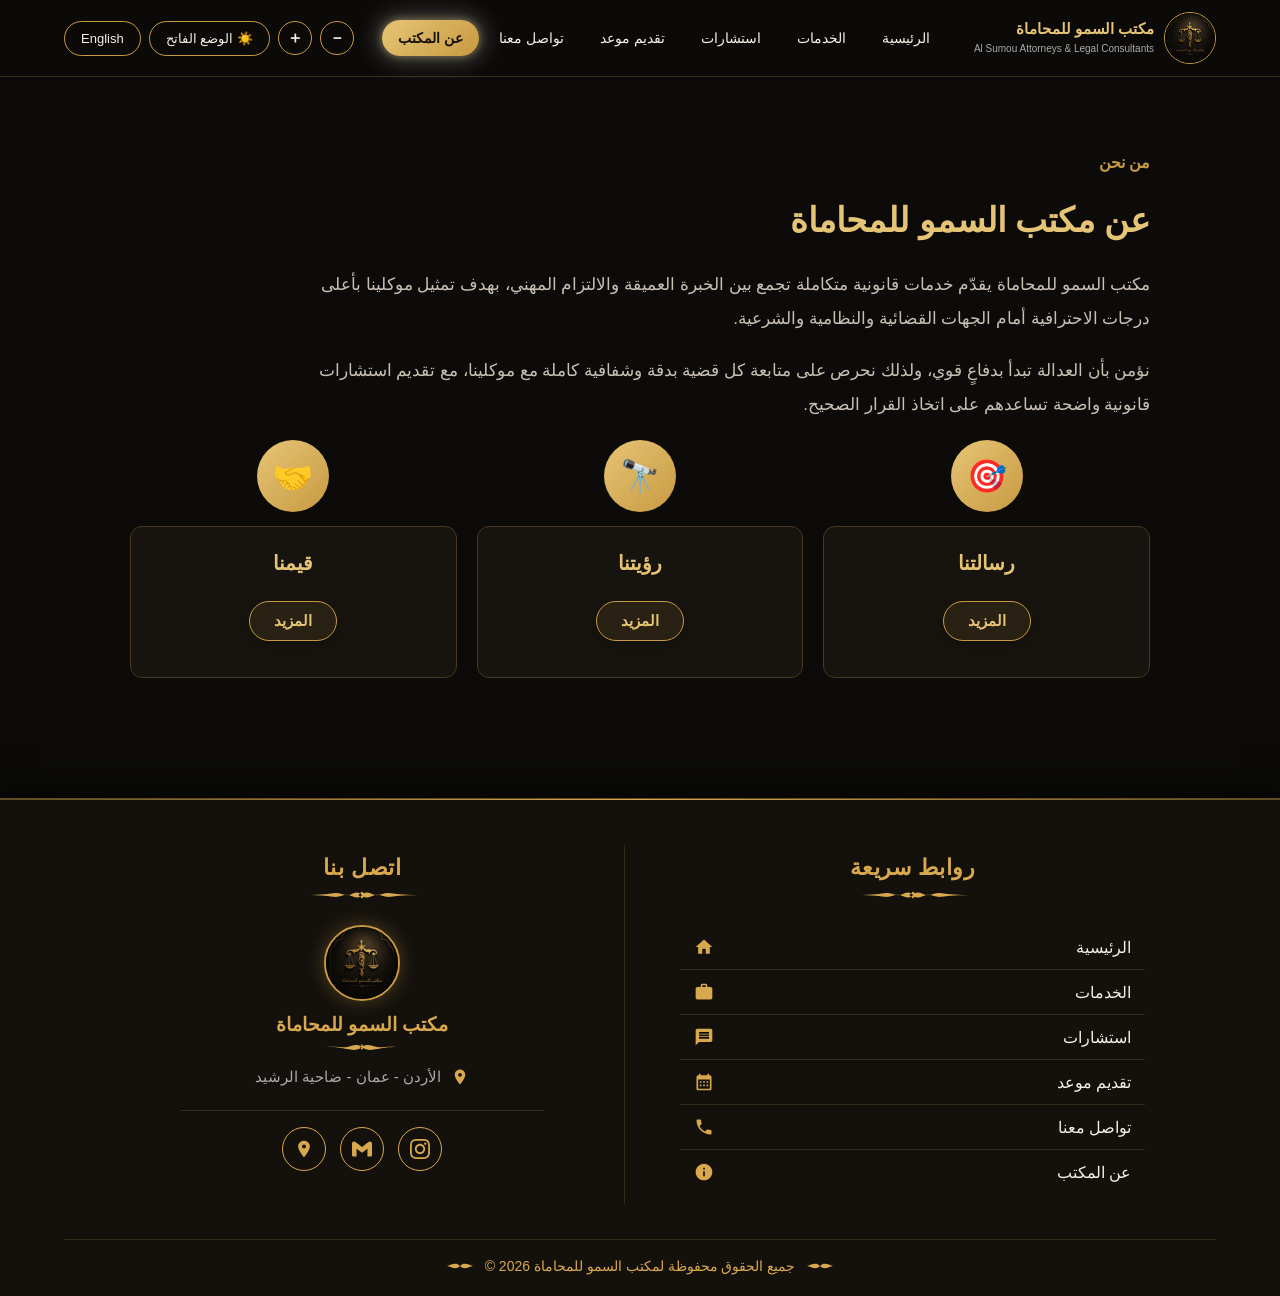
==== pages/about.html @ 6554e2eb "Add files via upload" ====
<!doctype html>
<html lang="ar" dir="rtl">
<head>
  <meta charset="utf-8">
  <meta name="viewport" content="width=device-width,initial-scale=1">
  <title>عن المكتب - مكتب السمو للمحاماة</title>
  <link rel="icon" type="image/x-icon" href="../assets/icons/favicon.ico">
  <link rel="preload" href="../assets/images/logo.jpg" as="image">
  <link rel="stylesheet" href="../assets/css/style.css">
</head>
<body>
  <header>
    <a href="../index.html" class="brand">
      <img src="../assets/images/logo.jpg" alt="logo">
      <div>
        <b id="name">مكتب السمو للمحاماة</b>
        <small>Al Sumou Attorneys &amp; Legal Consultants</small>
      </div>
    </a>
    <nav id="mainNav">
      <a href="../index.html" data-i18n="nav_home">الرئيسية</a>
      <a href="services.html" data-i18n="nav_services">الخدمات</a>
      <a href="consult.html" data-i18n="nav_consult">استشارات</a>
      <a href="booking.html" data-i18n="nav_booking">تقديم موعد</a>
      <a href="contact.html" data-i18n="nav_contact">تواصل معنا</a>
      <a href="about.html" class="active" data-i18n="nav_about">عن المكتب</a>
    </nav>
    <div class="header-btns">
      <button id="zoomOut" class="zoom-btn" aria-label="تصغير الخط">－</button>
      <button id="zoomIn" class="zoom-btn" aria-label="تكبير الخط">＋</button>
      <button id="themeToggle" class="theme-btn"></button>
      <button id="langToggle" class="theme-btn"></button>
      <button id="navToggle" class="nav-toggle" aria-label="Menu">&#9776;</button>
    </div>
  </header>

  <section id="about">
    <p class="tag" data-i18n="about_tag">من نحن</p>
    <h2 data-i18n="about_heading">عن مكتب السمو للمحاماة</h2>
    <p class="about-text" data-i18n="about_p1">مكتب السمو للمحاماة يقدّم خدمات قانونية متكاملة تجمع بين الخبرة العميقة والالتزام المهني، بهدف تمثيل موكلينا بأعلى درجات الاحترافية أمام الجهات القضائية والنظامية والشرعية.</p>
    <p class="about-text" data-i18n="about_p2">نؤمن بأن العدالة تبدأ بدفاعٍ قوي، ولذلك نحرص على متابعة كل قضية بدقة وشفافية كاملة مع موكلينا، مع تقديم استشارات قانونية واضحة تساعدهم على اتخاذ القرار الصحيح.</p>
    <div class="cards" id="aboutCards"></div>
  </section>

  <footer class="site-footer">
    <div class="footer-container">
      <div class="footer-col links-col">
        <h4 class="footer-title" data-i18n="footer_quick_links">روابط سريعة</h4>
        <div class="ornament-flourish">
          <svg viewBox="0 0 140 18" fill="#d8a84e"><path d="M70,9 C65,3 60,8 55,9 C50,10 45,6 38,7 C30,8 20,9 0,9 C20,9 30,10 38,11 C45,12 50,8 55,9 C60,10 65,15 70,9 Z M70,9 C75,3 80,8 85,9 C90,10 95,6 102,7 C110,8 120,9 140,9 C120,9 110,10 102,11 C95,12 90,8 85,9 C80,10 75,15 70,9 Z M70,5 L74,9 L70,13 L66,9 Z"/></svg>
        </div>
        <ul class="footer-links-list">
          <li><a href="../index.html"><span data-i18n="nav_home">الرئيسية</span><span class="link-icon-svg"><svg viewBox="0 0 24 24"><path d="M10 20v-6h4v6h5v-8h3L12 3 2 12h3v8z"/></svg></span></a></li>
          <li><a href="services.html"><span data-i18n="nav_services">الخدمات</span><span class="link-icon-svg"><svg viewBox="0 0 24 24"><path d="M20 6h-4V4c0-1.11-.89-2-2-2h-4c-1.11 0-2 .89-2 2v2H4c-1.11 0-1.99.89-1.99 2L2 19c0 1.11.89 2 2 2h16c1.1 0 2-.89 2-2V8c0-1.11-.89-2-2-2zm-6 0h-4V4h4v2z"/></svg></span></a></li>
          <li><a href="consult.html"><span data-i18n="nav_consult">استشارات</span><span class="link-icon-svg"><svg viewBox="0 0 24 24"><path d="M20 2H4c-1.1 0-2 .9-2 2v18l4-4h14c1.1 0 2-.9 2-2V4c0-1.1-.9-2-2-2zm-2 12H6v-2h12v2zm0-3H6V9h12v2zm0-3H6V6h12v2z"/></svg></span></a></li>
          <li><a href="booking.html"><span data-i18n="nav_booking">تقديم موعد</span><span class="link-icon-svg"><svg viewBox="0 0 24 24"><path d="M19 4h-1V2h-2v2H8V2H6v2H5c-1.11 0-1.99.9-1.99 2L3 20c0 1.1.89 2 2 2h14c1.1 0 2-.9 2-2V6c0-1.1-.9-2-2-2zm0 16H5V9h14v11zM7 11h2v2H7zm4 0h2v2h-2zm4 0h2v2h-2zm-8 4h2v2H7zm4 0h2v2h-2zm4 0h2v2h-2z"/></svg></span></a></li>
          <li><a href="contact.html"><span data-i18n="nav_contact">تواصل معنا</span><span class="link-icon-svg"><svg viewBox="0 0 24 24"><path d="M6.62 10.79c1.44 2.83 3.76 5.14 6.59 6.59l2.2-2.2c.27-.27.67-.36 1.02-.24 1.12.37 2.33.57 3.57.57.55 0 1 .45 1 1V20c0 .55-.45 1-1 1-9.39 0-17-7.61-17-17 0-.55.45-1 1-1h3.5c.55 0 1 .45 1 1 0 1.25.2 2.45.57 3.57.11.35.03.74-.25 1.02l-2.2 2.2z"/></svg></span></a></li>
          <li><a href="about.html"><span data-i18n="nav_about">عن المكتب</span><span class="link-icon-svg"><svg viewBox="0 0 24 24"><path d="M12 2C6.48 2 2 6.48 2 12s4.48 10 10 10 10-4.48 10-10S17.52 2 12 2zm1 15h-2v-6h2v6zm0-8h-2V7h2v2z"/></svg></span></a></li>
        </ul>
      </div>

      <div class="footer-col contact-col">
        <h4 class="footer-title" data-i18n="footer_contact_us">اتصل بنا</h4>
        <div class="ornament-flourish">
          <svg viewBox="0 0 140 18" fill="#d8a84e"><path d="M70,9 C65,3 60,8 55,9 C50,10 45,6 38,7 C30,8 20,9 0,9 C20,9 30,10 38,11 C45,12 50,8 55,9 C60,10 65,15 70,9 Z M70,9 C75,3 80,8 85,9 C90,10 95,6 102,7 C110,8 120,9 140,9 C120,9 110,10 102,11 C95,12 90,8 85,9 C80,10 75,15 70,9 Z M70,5 L74,9 L70,13 L66,9 Z"/></svg>
        </div>
        <img src="../assets/images/logo.png" alt="مكتب السمو للمحاماة" class="footer-logo-img">
        <div class="footer-firm-name" data-i18n="footer_text">مكتب السمو للمحاماة</div>
        <svg viewBox="0 0 70 10" class="footer-mini-flourish"><path d="M35,5 C30,1 25,4 20,5 C15,6 10,4 0,5 C10,5 15,6 20,7 C25,8 30,9 35,5 Z M35,5 C40,1 45,4 50,5 C55,6 60,4 70,5 C60,5 55,6 50,7 C45,8 40,9 35,5 Z M35,2 L37,5 L35,8 L33,5 Z"/></svg>
        
        <!-- عنوان المكتب: الأيقونة على اليمين والنص بجانبها -->
        <a class="footer-info-row footer-map-link" target="_blank" rel="noopener">
          <svg viewBox="0 0 24 24"><path d="M12 2C8.13 2 5 5.13 5 9c0 5.25 7 13 7 13s7-7.75 7-13c0-3.87-3.13-7-7-7zm0 9.5a2.5 2.5 0 0 1 0-5 2.5 2.5 0 0 1 0 5z"/></svg>
          <span data-i18n="footer_address">الأردن - عمان - ضاحية الرشيد</span>
        </a>

        <div class="footer-contact-divider"></div>

        <div class="footer-social-icons">
          <a class="footer-circle-btn footer-ig-link" target="_blank" rel="noopener" aria-label="انستغرام"><svg viewBox="0 0 24 24"><path d="M12 2.163c3.204 0 3.584.012 4.85.07 3.252.148 4.771 1.691 4.919 4.919.058 1.265.069 1.645.069 4.849 0 3.205-.012 3.584-.069 4.849-.149 3.225-1.664 4.771-4.919 4.919-1.266.058-1.644.07-4.85.07-3.204 0-3.584-.012-4.849-.07-3.26-.149-4.771-1.699-4.919-4.92-.058-1.265-.07-1.644-.07-4.849 0-3.204.013-3.583.07-4.849.149-3.227 1.664-4.771 4.919-4.919 1.266-.057 1.645-.069 4.849-.069zm0-2.163c-3.259 0-3.667.014-4.947.072-4.358.2-6.78 2.618-6.98 6.98-.059 1.281-.073 1.689-.073 4.948 0 3.259.014 3.668.072 4.948.2 4.358 2.618 6.78 6.98 6.98 1.281.058 1.689.072 4.948.072 3.259 0 3.668-.014 4.948-.072 4.354-.2 6.782-2.618 6.979-6.98.059-1.28.073-1.689.073-4.948 0-3.259-.014-3.667-.072-4.947-.196-4.354-2.617-6.78-6.979-6.98-1.281-.059-1.69-.073-4.949-.073zm0 5.838c-3.403 0-6.162 2.759-6.162 6.162s2.759 6.163 6.162 6.163 6.162-2.759 6.162-6.163c0-3.403-2.759-6.162-6.162-6.162zm0 10.162c-2.209 0-4-1.79-4-4 0-2.209 1.791-4 4-4s4 1.791 4 4c0 2.21-1.791 4-4 4zm6.406-11.845c-.796 0-1.441.645-1.441 1.44s.645 1.44 1.441 1.44c.795 0 1.439-.645 1.439-1.44s-.644-1.44-1.439-1.44z"/></svg></a>
          <a href="https://mail.google.com/mail/?view=cm&fs=1&to=alsumoulaw@gmail.com" class="footer-circle-btn footer-email-link" aria-label="البريد الإلكتروني"><svg viewBox="0 0 24 24"><path d="M24 5.457v13.909c0 .904-.732 1.636-1.636 1.636h-3.819V11.73L12 16.64l-6.545-4.91v9.273H1.636A1.636 1.636 0 0 1 0 19.366V5.457c0-2.023 2.309-3.178 3.927-1.964L5.455 4.64 12 9.548l6.545-4.91 1.528-1.145C21.69 2.28 24 3.434 24 5.457z"/></svg></a>
          <a class="footer-circle-btn footer-map-link" target="_blank" rel="noopener" aria-label="الموقع على الخريطة"><svg viewBox="0 0 24 24"><path d="M12 2C8.13 2 5 5.13 5 9c0 5.25 7 13 7 13s7-7.75 7-13c0-3.87-3.13-7-7-7zm0 9.5a2.5 2.5 0 0 1 0-5 2.5 2.5 0 0 1 0 5z"/></svg></a>
        </div>
      </div>
    </div>
    <div class="footer-bottom-line">
      <svg viewBox="0 0 30 12"><path d="M15,6 C10,1 5,5 0,6 C5,7 10,11 15,6 Z M15,6 C20,1 25,5 30,6 C25,7 20,11 15,6 Z"/></svg>
      <span><span data-i18n="footer_rights">جميع الحقوق محفوظة لمكتب السمو للمحاماة</span> <span id="year">2026</span> ©</span>
      <svg viewBox="0 0 30 12"><path d="M15,6 C10,1 5,5 0,6 C5,7 10,11 15,6 Z M15,6 C20,1 25,5 30,6 C25,7 20,11 15,6 Z"/></svg>
    </div>
  </footer>
  <script src="../assets/js/app.js" defer></script>
</body>
</html>
---- assets/css/style.css ----
:root {
  --bg: #0c0b09;
  --bg-alt: #14110d;
  --text: #f5efe5;
  --text-muted: #c9c0b4;
  --text-secondary: #bbb2a5;
  --header-bg: #0c0b09f2;
  --border: #3a2e1c;
  --footer-border: #342a1b;
  --footer-text: #aaa;
  --gold: #c89a42;
  --gold-light: #e6c475;
  --gold-text: #15100a;
  --card-bg: #17140f;
  --card-border: #49391f;
  --input-bg: #0e0d0b;
  --input-text: #fff;
  --input-border: #5a4726;
  --privacy-bg: #19150f;
  --hero-grad-1: #0b0a09;
  --hero-grad-2: #201a10;
  --small-text: #aaa;
  --pill-bg: linear-gradient(135deg, #e6c475, #c89a42);
  --pill-glow: 0 0 22px 6px rgba(255, 255, 255, 0.22), 0 0 8px rgba(230, 196, 117, 0.5);
}

html.light {
  --bg: #faf7f0;
  --bg-alt: #ffffff;
  --text: #20190f;
  --text-muted: #584c39;
  --text-secondary: #6b5f4c;
  --header-bg: #faf7f0f2;
  --border: #e6d9b8;
  --footer-border: #e6d9b8;
  --footer-text: #7a6d58;
  --gold: #a97d2c;
  --gold-light: #8a611e;
  --gold-text: #ffffff;
  --card-bg: #ffffff;
  --card-border: #e6d9b8;
  --input-bg: #ffffff;
  --input-text: #20190f;
  --input-border: #cbb98a;
  --privacy-bg: #f3ead9;
  --hero-grad-1: #faf7f0;
  --hero-grad-2: #f1e4c8;
  --small-text: #7a6d58;
  --pill-bg: linear-gradient(135deg, #8a611e, #3d2c14);
  --pill-glow: 0 0 16px 3px rgba(138, 97, 30, 0.35);
}

* {
  box-sizing: border-box;
}

html {
  scroll-behavior: smooth;
}

body {
  margin: 0;
  background: var(--bg);
  color: var(--text);
  font-family: Arial, Helvetica, sans-serif;
  transition: background 0.3s, color 0.3s;
  overflow-x: hidden;
}

img {
  max-width: 100%;
}

/* ===== Header ===== */
header {
  min-height: 76px;
  display: flex;
  flex-wrap: wrap;
  align-items: center;
  justify-content: space-between;
  gap: 10px;
  padding: 12px 5%;
  position: sticky;
  top: 0;
  background: var(--header-bg);
  border-bottom: 1px solid var(--border);
  z-index: 20;
  transition: background 0.3s, border-color 0.3s;
}

.brand {
  display: flex;
  align-items: center;
  gap: 10px;
  cursor: pointer;
  flex-shrink: 0;
}

.brand img {
  width: 52px;
  height: 52px;
  border-radius: 50%;
  object-fit: cover;
  border: 1px solid var(--gold);
}

.brand b {
  display: block;
  color: var(--gold-light);
  font-size: 15px;
}

.brand small {
  font-size: 10px;
  color: var(--small-text);
}

a {
  color: inherit;
  text-decoration: none;
}

/* ===== Nav ===== */
nav {
  display: flex;
  flex-wrap: wrap;
  gap: 28px;
  align-items: center;
}

nav a {
  font-size: 14px;
  position: relative;
  z-index: 0;
  padding: 8px 4px;
  transition: color 0.25s ease;
  white-space: nowrap;
}

nav a:hover {
  color: var(--gold-light);
}

nav a.active {
  color: var(--gold-text);
  font-weight: bold;
}

nav a.active::before {
  content: "";
  position: absolute;
  inset: -2px -12px;
  background: var(--pill-bg);
  border-radius: 999px;
  z-index: -1;
  box-shadow: var(--pill-glow);
  animation: navPop 0.4s ease-out;
}

@keyframes navPop {
  from {
    opacity: 0;
    transform: scale(0.35);
  }
  to {
    opacity: 1;
    transform: scale(1);
  }
}

.header-btns {
  display: flex;
  gap: 8px;
  align-items: center;
  flex-shrink: 0;
  flex-wrap: wrap;
  justify-content: flex-end;
}

.theme-btn {
  background: transparent;
  color: var(--text);
  border: 1px solid var(--gold);
  border-radius: 20px;
  padding: 9px 16px;
  cursor: pointer;
  font-size: 13px;
  transition: background 0.2s;
  white-space: nowrap;
}

.theme-btn:hover {
  background: var(--card-bg);
}

.zoom-btn {
  background: transparent;
  color: var(--text);
  border: 1px solid var(--gold);
  border-radius: 50%;
  width: 34px;
  height: 34px;
  display: inline-flex;
  align-items: center;
  justify-content: center;
  cursor: pointer;
  font-size: 16px;
  font-weight: bold;
  transition: background 0.2s;
  flex-shrink: 0;
}

.zoom-btn:hover {
  background: var(--card-bg);
}

.nav-toggle {
  display: none;
  background: transparent;
  color: var(--text);
  border: 1px solid var(--gold);
  border-radius: 8px;
  padding: 8px 12px;
  font-size: 18px;
  line-height: 1;
  cursor: pointer;
}

/* ===== Hero ===== */
.hero {
  min-height: 560px;
  display: flex;
  align-items: center;
  justify-content: center;
  padding: 8% 7%;
  background: linear-gradient(120deg, var(--hero-grad-1), var(--hero-grad-2));
  text-align: center;
}

section {
  padding: 60px 7%;
  max-width: 1200px;
  margin: auto;
}

.hero div {
  max-width: 850px;
  width: 100%;
}

.hero p,
.tag {
  color: var(--gold);
}

.hero h1 {
  font-size: clamp(26px, 4.5vw, 52px);
  line-height: 1.6;
  color: var(--text);
  font-weight: 600;
  margin: 0 auto;
}

.hero h1 .highlight {
  color: var(--gold-light);
  display: block;
  margin-top: 14px;
  font-weight: bold;
  text-shadow: 0 0 20px rgba(200, 154, 66, 0.25);
}

.gold {
  background: var(--gold);
  color: var(--gold-text);
  border: 0;
  border-radius: 7px;
  padding: 13px 22px;
  font-weight: bold;
  display: inline-block;
  cursor: pointer;
  transition: all 0.25s ease;
}

.gold:hover {
  box-shadow: var(--pill-glow);
}

.alt {
  background: var(--bg-alt);
  max-width: none;
}

.tag {
  font-weight: bold;
}

h2 {
  color: var(--gold-light);
  font-size: clamp(24px, 4vw, 34px);
}

/* ===== Cards & Details Toggle ===== */
.cards {
  display: grid;
  grid-template-columns: repeat(auto-fit, minmax(260px, 1fr));
  gap: 20px;
}

.service-item {
  display: flex;
  flex-direction: column;
  align-items: center;
}

.card-icon {
  width: 72px;
  height: 72px;
  border-radius: 50%;
  background: var(--pill-bg);
  display: flex;
  align-items: center;
  justify-content: center;
  color: var(--gold-text);
  margin-bottom: 14px;
  transition: box-shadow 0.3s ease, transform 0.3s ease, border-color 0.3s ease;
  font-size: 32px;
  position: relative;
}

.card-icon-img-wrap,
.card-icon:has(img) {
  background: #0d0c0a;
  border: 2px solid var(--gold);
  box-shadow: 0 0 16px rgba(200, 154, 66, 0.28);
  overflow: hidden;
  padding: 0;
}

.card-icon-img,
.card-icon img {
  width: 100%;
  height: 100%;
  object-fit: cover;
  border-radius: 50%;
  display: block;
}

html.light .card-icon-img-wrap,
html.light .card-icon:has(img) {
  background: #ffffff;
  border-color: var(--gold);
  box-shadow: 0 2px 10px rgba(169, 125, 44, 0.25);
}

.service-item:hover .card-icon {
  box-shadow: var(--pill-glow);
  transform: translateY(-3px);
}

.card {
  background: var(--card-bg);
  border: 1px solid var(--card-border);
  padding: 24px;
  border-radius: 12px;
  flex: 1;
  width: 100%;
  display: flex;
  flex-direction: column;
  align-items: center;
  text-align: center;
  transition: border-color 0.3s ease, box-shadow 0.3s ease;
}

.card:hover {
  border-color: var(--gold);
}

.card h3 {
  color: var(--gold-light);
  margin-top: 0;
  margin-bottom: 14px;
  font-size: 20px;
}

/* Frosted / Foggy Button */
.card-preview-wrap {
  width: 100%;
  display: flex;
  justify-content: center;
  padding: 12px 0;
}

.card-fog-btn {
  background: rgba(200, 154, 66, 0.1);
  backdrop-filter: blur(8px);
  -webkit-backdrop-filter: blur(8px);
  border: 1px solid var(--gold);
  color: var(--gold-light);
  padding: 10px 24px;
  border-radius: 25px;
  cursor: pointer;
  font-size: 15px;
  font-weight: bold;
  box-shadow: 0 4px 15px rgba(0, 0, 0, 0.2);
  transition: all 0.3s ease;
  display: inline-flex;
  align-items: center;
  justify-content: center;
  gap: 6px;
}

.card-fog-btn:hover {
  background: var(--pill-bg);
  color: var(--gold-text);
  box-shadow: var(--pill-glow);
  transform: translateY(-2px);
}

html.light .card-fog-btn {
  background: rgba(169, 125, 44, 0.12);
  color: var(--gold);
  border-color: var(--gold);
}

html.light .card-fog-btn:hover {
  color: var(--gold-text);
}

/* Card Expanded Content */
.card-content {
  display: none;
  width: 100%;
  text-align: start;
  animation: fadeInDown 0.35s ease-out;
}

.card-content.open {
  display: flex;
  flex-direction: column;
  align-items: stretch;
}

@keyframes fadeInDown {
  from {
    opacity: 0;
    transform: translateY(-8px);
  }
  to {
    opacity: 1;
    transform: translateY(0);
  }
}

.card-content p,
.card-content .card-text {
  color: var(--text-secondary);
  line-height: 1.85;
  font-size: 16px;
  margin-top: 4px;
  margin-bottom: 14px;
}

.card-list {
  list-style: none;
  padding: 0;
  margin: 4px 0 14px 0;
  color: var(--text-secondary);
  font-size: 16px;
  line-height: 1.9;
}

.card-list li {
  position: relative;
  padding-inline-start: 20px;
  margin-bottom: 6px;
}

.card-list li::before {
  content: "*";
  position: absolute;
  inset-inline-start: 0;
  color: var(--gold);
  font-weight: bold;
  font-size: 16px;
}

.card-close-btn {
  align-self: center;
  background: transparent;
  border: 1px solid var(--border);
  color: var(--small-text);
  padding: 7px 20px;
  border-radius: 18px;
  cursor: pointer;
  font-size: 13px;
  transition: all 0.25s ease;
  margin-top: 8px;
}

.card-close-btn:hover {
  background: var(--card-bg);
  border-color: var(--gold);
  color: var(--gold-light);
}

.about-text {
  color: var(--text-muted);
  line-height: 2;
  font-size: clamp(15px, 2vw, 17px);
  max-width: 850px;
  margin-bottom: 18px;
}

/* ===== Forms ===== */
form {
  display: grid;
  grid-template-columns: repeat(2, 1fr);
  gap: 15px;
  max-width: 900px;
}

label {
  color: var(--gold-light);
  font-weight: bold;
}

input,
textarea,
select {
  width: 100%;
  margin-top: 7px;
  padding: 11px;
  background: var(--input-bg);
  color: var(--input-text);
  border: 1px solid var(--input-border);
  border-radius: 7px;
  font-size: 16px;
}

textarea {
  min-height: 100px;
  resize: none;
}

.wide {
  grid-column: 1 / -1;
}

.check {
  color: var(--text-secondary);
  font-size: 13px;
}

.check input {
  width: auto;
}

.err {
  display: block;
  color: #e05a4e;
  font-size: 12px;
  font-weight: normal;
  min-height: 16px;
  margin-top: 4px;
}

input.invalid,
select.invalid {
  border-color: #e05a4e;
}

.privacy {
  margin-top: 18px;
  max-width: 900px;
  padding: 14px;
  border-right: 3px solid var(--gold);
  background: var(--privacy-bg);
  color: var(--text-secondary);
  line-height: 1.8;
}

html[dir="ltr"] .privacy {
  border-right: none;
  border-left: 3px solid var(--gold);
}

/* ===== Contact Channels (WhatsApp, Instagram & Gmail) ===== */
.contact-channels {
  display: flex;
  flex-wrap: wrap;
  justify-content: center;
  gap: 24px;
  margin-top: 24px;
}

.contact-channel-item {
  display: flex;
  flex-direction: column;
  align-items: center;
  gap: 14px;
  background: var(--card-bg);
  border: 1px solid var(--card-border);
  padding: 30px 24px;
  border-radius: 14px;
  min-width: 250px;
  flex: 1;
  max-width: 340px;
  transition: transform 0.3s ease, border-color 0.3s ease;
}

.contact-channel-item:hover {
  transform: translateY(-4px);
  border-color: var(--gold);
}

.wa-circle {
  width: 64px;
  height: 64px;
  border-radius: 50%;
  background: #25d366;
  display: flex;
  align-items: center;
  justify-content: center;
  transition: transform 0.3s ease;
}

.wa-circle svg {
  width: 32px;
  height: 32px;
}

.ig-circle {
  width: 64px;
  height: 64px;
  border-radius: 50%;
  background: linear-gradient(
    45deg,
    #f09433 0%,
    #e6683c 25%,
    #dc2743 50%,
    #cc2366 75%,
    #bc1888 100%
  );
  display: flex;
  align-items: center;
  justify-content: center;
  box-shadow: 0 4px 15px rgba(220, 39, 67, 0.3);
  transition: transform 0.3s ease;
}

.ig-circle svg {
  width: 32px;
  height: 32px;
}

.gmail-circle {
  width: 64px;
  height: 64px;
  border-radius: 50%;
  background: #ffffff;
  display: flex;
  align-items: center;
  justify-content: center;
  box-shadow: 0 4px 15px rgba(255, 255, 255, 0.15);
  transition: transform 0.3s ease;
}

.gmail-circle svg {
  width: 32px;
  height: 32px;
}

.wa-circle:hover,
.ig-circle:hover,
.gmail-circle:hover {
  transform: scale(1.08);
}

.btn-channel {
  background: var(--gold);
  color: var(--gold-text);
  border: 0;
  border-radius: 7px;
  padding: 12px 20px;
  font-weight: bold;
  display: inline-block;
  cursor: pointer;
  text-align: center;
  transition: all 0.25s ease;
  width: 100%;
}

.btn-channel:hover {
  box-shadow: var(--pill-glow);
}

/* ===== Services CTA Banner ===== */
.services-cta {
  margin-top: 55px;
  background: linear-gradient(135deg, var(--card-bg), var(--bg-alt));
  border: 1px solid var(--gold);
  border-radius: 14px;
  padding: 36px 24px;
  text-align: center;
  box-shadow: 0 8px 30px rgba(0, 0, 0, 0.25);
}

.services-cta h3 {
  color: var(--gold-light);
  font-size: clamp(20px, 3vw, 26px);
  margin-top: 0;
  margin-bottom: 12px;
}

.services-cta p {
  color: var(--text-muted);
  font-size: clamp(15px, 2vw, 18px);
  line-height: 1.8;
  max-width: 650px;
  margin: 0 auto 22px auto;
}

/* ===== Exact Rich Footer Design ===== */
footer.site-footer {
  background: var(--bg-alt);
  color: var(--text);
  padding: 45px 5% 22px 5%;
  margin-top: 60px;
  position: relative;
  border-top: 2px solid rgba(216, 168, 78, 0.4);
  box-shadow: 0 -10px 30px rgba(0, 0, 0, 0.6);
  transition: background 0.3s ease, color 0.3s ease;
}

.site-footer::before {
  content: "";
  position: absolute;
  top: -1px;
  left: 0;
  right: 0;
  height: 1px;
  background: linear-gradient(90deg, transparent, #d8a84e, transparent);
}

.footer-container {
  max-width: 1050px;
  margin: 0 auto;
  display: grid;
  grid-template-columns: 1fr 1fr;
  gap: 30px;
  align-items: stretch;
}

/* Common Column Styling */
.footer-col {
  display: flex;
  flex-direction: column;
  padding: 10px 20px;
}

.footer-col.links-col {
  padding-inline-end: 25px;
}

.footer-col.contact-col {
  border-inline-start: 1px solid var(--footer-border);
  padding-inline-start: 35px;
  align-items: center;
  text-align: center;
}

/* Titles and Flourishes */
.footer-title {
  color: #d8a84e;
  font-size: 22px;
  font-weight: bold;
  margin: 0 0 6px 0;
  text-align: center;
  letter-spacing: 0.5px;
}

.ornament-flourish {
  display: flex;
  justify-content: center;
  align-items: center;
  margin-bottom: 22px;
}

.ornament-flourish svg {
  width: 130px;
  height: 16px;
  fill: #d8a84e;
}

/* Quick Links Column */
.footer-links-list {
  list-style: none;
  padding: 0;
  margin: 0;
  display: flex;
  flex-direction: column;
  width: 100%;
}

.footer-links-list li {
  border-bottom: 1px solid var(--footer-border);
}

.footer-links-list li:last-child {
  border-bottom: none;
}

.footer-links-list a {
  display: flex;
  align-items: center;
  justify-content: space-between;
  padding: 12px 14px;
  color: var(--text);
  font-size: 16px;
  transition: all 0.25s ease;
  text-decoration: none;
}

.footer-links-list a:hover {
  color: #d8a84e;
  background: rgba(216, 168, 78, 0.06);
  border-radius: 6px;
  padding-inline: 18px;
}

.footer-links-list .link-icon-svg {
  width: 20px;
  height: 20px;
  fill: #d8a84e;
  display: inline-flex;
  align-items: center;
  justify-content: center;
  flex-shrink: 0;
}

/* Contact Column */
.footer-logo-img,
.scales-emblem {
  width: 76px;
  height: 76px;
  border-radius: 50%;
  object-fit: cover;
  border: 2px solid var(--gold);
  box-shadow: 0 0 18px rgba(200, 154, 66, 0.35);
  margin-bottom: 12px;
  display: block;
  background: #0d0c0a;
  transition: transform 0.3s ease, box-shadow 0.3s ease;
}

.footer-logo-img:hover {
  transform: scale(1.06);
  box-shadow: 0 0 25px rgba(200, 154, 66, 0.55);
}

html.light .footer-logo-img {
  background: #ffffff;
  border-color: var(--gold);
  box-shadow: 0 3px 14px rgba(169, 125, 44, 0.25);
}

.footer-firm-name {
  color: #d8a84e;
  font-size: 19px;
  font-weight: bold;
  margin: 0 0 6px 0;
}

.footer-mini-flourish {
  width: 70px;
  height: 10px;
  fill: #d8a84e;
  margin-bottom: 16px;
}

.footer-info-row {
  display: flex;
  align-items: center;
  justify-content: center;
  gap: 10px;
  color: var(--footer-text);
  font-size: 15px;
  margin-bottom: 10px;
  text-decoration: none;
  transition: color 0.2s ease;
}

.footer-info-row:hover {
  color: #d8a84e;
}

.footer-info-row svg {
  width: 18px;
  height: 18px;
  fill: #d8a84e;
  flex-shrink: 0;
}

.footer-contact-divider {
  width: 80%;
  height: 1px;
  background: var(--footer-border);
  margin: 14px auto 16px auto;
}

/* 4 Circular Social Buttons */
.footer-social-icons {
  display: flex;
  gap: 14px;
  justify-content: center;
  align-items: center;
}

.footer-circle-btn {
  width: 44px;
  height: 44px;
  border-radius: 50%;
  border: 1.5px solid #d8a84e;
  background: transparent;
  color: #d8a84e;
  display: inline-flex;
  align-items: center;
  justify-content: center;
  transition: all 0.3s ease;
  text-decoration: none;
}

.footer-circle-btn svg {
  width: 20px;
  height: 20px;
  fill: #d8a84e;
}

.footer-circle-btn:hover {
  background: #d8a84e;
  box-shadow: 0 0 16px rgba(216, 168, 78, 0.6);
  transform: translateY(-3px);
}

.footer-circle-btn:hover svg {
  fill: var(--gold-text);
}

/* Bottom Bar */
.footer-bottom-line {
  margin-top: 35px;
  padding-top: 18px;
  border-top: 1px solid var(--footer-border);
  text-align: center;
  font-size: 14px;
  color: #d8a84e;
  display: flex;
  align-items: center;
  justify-content: center;
  gap: 12px;
}

.footer-bottom-line svg {
  width: 26px;
  height: 12px;
  fill: #d8a84e;
}

/* Responsive Media Queries */
@media (max-width: 960px) {
  nav {
    gap: 18px;
  }
  .hero {
    min-height: 480px;
  }
}

@media (max-width: 820px) {
  .footer-container {
    grid-template-columns: 1fr;
    gap: 35px;
  }
  .footer-col.links-col {
    padding-inline-end: 0;
  }
  .footer-col.contact-col {
    border-inline-start: none;
    border-top: 1px solid rgba(216, 168, 78, 0.3);
    padding-inline-start: 0;
    padding-top: 30px;
  }
  .footer-col {
    padding: 0;
  }
}

@media (max-width: 800px) {
  header {
    padding: 10px 5%;
  }
  .nav-toggle {
    display: inline-flex;
    align-items: center;
    justify-content: center;
  }
  nav {
    display: none;
    flex-basis: 100%;
    order: 5;
    flex-direction: column;
    align-items: stretch;
    gap: 0;
    background: var(--bg-alt);
    border: 1px solid var(--border);
    border-radius: 10px;
    margin-top: 10px;
    padding: 6px 0;
  }
  nav.open {
    display: flex;
  }
  nav a {
    padding: 14px 18px;
    border-bottom: 1px solid var(--border);
  }
  nav a:last-child {
    border-bottom: none;
  }
  nav a.active::before {
    inset: 3px 8px;
    border-radius: 8px;
  }
  .header-btns {
    margin-inline-start: auto;
  }
  .brand b {
    font-size: 14px;
  }
  .brand small {
    display: none;
  }
  .brand img {
    width: 44px;
    height: 44px;
  }
  form {
    grid-template-columns: 1fr;
  }
  .hero {
    min-height: 440px;
    padding: 12% 6%;
  }
  section {
    padding: 44px 6%;
  }
  .contact-channel-item {
    min-width: 100%;
  }
}

@media (max-width: 480px) {
  .theme-btn {
    padding: 8px 10px;
    font-size: 12px;
  }
  .zoom-btn {
    width: 30px;
    height: 30px;
    font-size: 14px;
  }
  .header-btns {
    gap: 6px;
  }
  .card-icon {
    width: 60px;
    height: 60px;
    font-size: 26px;
  }
  .wa-circle,
  .ig-circle,
  .gmail-circle {
    width: 56px;
    height: 56px;
  }
  .wa-circle svg,
  .ig-circle svg,
  .gmail-circle svg {
    width: 28px;
    height: 28px;
  }
}

/* =========================================================================
   Admin Portal, Authentication, Dashboard & Luxury Modals
   ========================================================================= */
.admin-main-section {
  padding-top: 30px;
  min-height: 75vh;
}

/* ===== Admin Login ===== */
.admin-login-wrapper {
  display: flex;
  justify-content: center;
  align-items: center;
  min-height: 60vh;
  padding: 20px 0;
}

.admin-login-card {
  background: var(--card-bg);
  border: 1px solid var(--gold);
  border-radius: 16px;
  padding: 40px 30px;
  width: 100%;
  max-width: 440px;
  text-align: center;
  box-shadow: 0 10px 40px rgba(0, 0, 0, 0.5), var(--pill-glow);
  animation: fadeInDown 0.4s ease;
}

.login-scales-icon {
  margin-bottom: 18px;
  display: flex;
  justify-content: center;
  align-items: center;
}

.admin-login-logo-img {
  width: 96px;
  height: 96px;
  border-radius: 50%;
  object-fit: cover;
  border: 2px solid var(--gold);
  box-shadow: 0 0 22px rgba(200, 154, 66, 0.38);
  transition: transform 0.3s ease, box-shadow 0.3s ease;
  background: #0d0c0a;
  display: block;
}

.admin-login-card:hover .admin-login-logo-img {
  transform: scale(1.05);
  box-shadow: 0 0 28px rgba(200, 154, 66, 0.6);
}

html.light .admin-login-logo-img {
  background: #ffffff;
  border-color: var(--gold);
  box-shadow: 0 4px 18px rgba(169, 125, 44, 0.25);
}

.login-title {
  color: var(--gold-light);
  font-size: 24px;
  margin: 0 0 8px 0;
}

.login-desc {
  color: var(--text-secondary);
  font-size: 14px;
  margin: 0 0 24px 0;
  line-height: 1.5;
}

.admin-login-form {
  display: flex;
  flex-direction: column;
  gap: 16px;
  text-align: start;
}

.input-with-icon {
  position: relative;
  display: flex;
  align-items: center;
}

.input-with-icon input {
  padding-inline-end: 42px;
}

.field-icon,
.btn-toggle-pass {
  position: absolute;
  inset-inline-end: 12px;
  background: transparent;
  border: none;
  color: var(--gold);
  cursor: pointer;
  font-size: 16px;
  display: flex;
  align-items: center;
  justify-content: center;
  padding: 0;
}

.remember-group {
  margin-top: -4px;
}

.login-err-alert {
  background: rgba(224, 90, 78, 0.15);
  border: 1px solid #e05a4e;
  color: #ff7b70;
  padding: 10px 14px;
  border-radius: 8px;
  font-size: 13px;
  text-align: center;
}

.login-hint-badge {
  margin-top: 20px;
  padding: 8px 12px;
  background: rgba(200, 154, 66, 0.1);
  border: 1px dashed var(--gold);
  border-radius: 8px;
  color: var(--gold-light);
}

.shake-animation {
  animation: shake 0.4s ease;
}

@keyframes shake {
  0%, 100% { transform: translateX(0); }
  20%, 60% { transform: translateX(-8px); }
  40%, 80% { transform: translateX(8px); }
}

/* ===== Admin Dashboard Wrapper ===== */
.admin-dashboard-wrapper {
  display: flex;
  flex-direction: column;
  gap: 24px;
  animation: fadeInDown 0.35s ease;
}

.admin-header-bar {
  display: flex;
  justify-content: space-between;
  align-items: center;
  flex-wrap: wrap;
  gap: 16px;
  padding-bottom: 16px;
  border-bottom: 1px solid var(--border);
}

.admin-header-info h2 {
  margin: 4px 0 6px 0;
}

.admin-welcome-note {
  color: var(--text-secondary);
  font-size: 14px;
}

.admin-top-actions {
  display: flex;
  flex-wrap: wrap;
  gap: 10px;
}

.admin-action-btn {
  background: var(--card-bg);
  color: var(--text);
  border: 1px solid var(--card-border);
  border-radius: 8px;
  padding: 9px 16px;
  font-size: 13px;
  font-weight: bold;
  cursor: pointer;
  display: inline-flex;
  align-items: center;
  gap: 6px;
  transition: all 0.25s ease;
}

.admin-action-btn:hover {
  border-color: var(--gold);
  color: var(--gold-light);
  transform: translateY(-2px);
}

.admin-action-btn.btn-logout {
  border-color: rgba(224, 90, 78, 0.4);
  color: #e05a4e;
}

.admin-action-btn.btn-logout:hover {
  background: rgba(224, 90, 78, 0.15);
  border-color: #e05a4e;
}

/* ===== Stats Grid ===== */
.admin-stats-grid {
  display: grid;
  grid-template-columns: repeat(auto-fit, minmax(180px, 1fr));
  gap: 16px;
}

.admin-stat-card {
  background: var(--card-bg);
  border: 1px solid var(--card-border);
  border-radius: 12px;
  padding: 18px 20px;
  display: flex;
  align-items: center;
  gap: 16px;
  transition: transform 0.25s ease, border-color 0.25s ease;
}

.admin-stat-card:hover {
  transform: translateY(-3px);
  border-color: var(--gold);
}

.admin-stat-card .stat-icon {
  font-size: 28px;
  width: 50px;
  height: 50px;
  border-radius: 10px;
  display: flex;
  align-items: center;
  justify-content: center;
  background: rgba(200, 154, 66, 0.12);
}

.admin-stat-card .stat-meta {
  display: flex;
  flex-direction: column;
}

.admin-stat-card .stat-label {
  font-size: 13px;
  color: var(--text-secondary);
}

.admin-stat-card .stat-num {
  font-size: 24px;
  font-weight: bold;
  color: var(--gold-light);
}

.stat-new .stat-num {
  color: #f39c12;
}

.stat-completed .stat-num {
  color: #2ecc71;
}

/* ===== Filter Bar ===== */
.admin-filter-bar {
  display: flex;
  flex-wrap: wrap;
  gap: 14px;
  align-items: center;
  background: var(--bg-alt);
  padding: 16px;
  border-radius: 12px;
  border: 1px solid var(--border);
}

.search-input-wrap {
  flex: 1;
  min-width: 240px;
  position: relative;
  display: flex;
  align-items: center;
}

.search-input-wrap .search-icon {
  position: absolute;
  inset-inline-start: 12px;
  color: var(--small-text);
  font-size: 15px;
}

.search-input-wrap input {
  margin-top: 0;
  padding-inline-start: 36px;
  border-radius: 8px;
  font-size: 14px;
}

.filter-pills-group {
  display: flex;
  gap: 8px;
}

.filter-pill {
  background: var(--card-bg);
  border: 1px solid var(--border);
  color: var(--text);
  border-radius: 20px;
  padding: 8px 16px;
  font-size: 13px;
  cursor: pointer;
  transition: all 0.2s ease;
  white-space: nowrap;
}

.filter-pill:hover,
.filter-pill.active {
  background: var(--pill-bg);
  color: var(--gold-text);
  border-color: var(--gold);
  box-shadow: var(--pill-glow);
  font-weight: bold;
}

.filter-status-select-wrap select {
  margin-top: 0;
  padding: 8px 14px;
  border-radius: 8px;
  font-size: 13px;
}

/* ===== Admin Table ===== */
.admin-requests-container {
  background: var(--card-bg);
  border: 1px solid var(--card-border);
  border-radius: 14px;
  overflow: hidden;
  box-shadow: 0 4px 20px rgba(0, 0, 0, 0.2);
}

.admin-table-responsive {
  width: 100%;
  overflow-x: auto;
}

.admin-table {
  width: 100%;
  border-collapse: collapse;
  text-align: start;
  font-size: 14px;
}

.admin-table th {
  background: rgba(200, 154, 66, 0.08);
  color: var(--gold-light);
  padding: 14px 16px;
  font-weight: bold;
  border-bottom: 2px solid var(--border);
  white-space: nowrap;
}

.admin-table td {
  padding: 14px 16px;
  border-bottom: 1px solid var(--border);
  vertical-align: middle;
}

.admin-row:hover td {
  background: rgba(200, 154, 66, 0.03);
}

.req-id-tag {
  display: block;
  font-family: monospace;
  font-size: 12px;
  color: var(--gold);
  font-weight: bold;
  margin-bottom: 4px;
}

.req-type-pill {
  display: inline-block;
  font-size: 11px;
  font-weight: bold;
  padding: 3px 8px;
  border-radius: 6px;
  white-space: nowrap;
}

.badge-appointment {
  background: rgba(52, 152, 219, 0.15);
  color: #3498db;
  border: 1px solid rgba(52, 152, 219, 0.4);
}

.badge-consultation {
  background: rgba(230, 126, 34, 0.15);
  color: #e67e22;
  border: 1px solid rgba(230, 126, 34, 0.4);
}

.client-name-cell {
  font-weight: bold;
  color: var(--text);
  font-size: 15px;
}

/* Quick contact pills in table */
.quick-contact-actions {
  display: flex;
  align-items: center;
  gap: 6px;
  flex-wrap: wrap;
}

.contact-pill {
  display: inline-flex;
  align-items: center;
  gap: 5px;
  padding: 5px 10px;
  border-radius: 6px;
  font-size: 12px;
  font-weight: bold;
  text-decoration: none;
  transition: transform 0.2s ease, opacity 0.2s ease;
}

.contact-pill:hover {
  transform: scale(1.05);
  opacity: 0.9;
}

.contact-pill.wa {
  background: #25d366;
  color: #fff;
}

.contact-pill.call {
  background: #3498db;
  color: #fff;
}

.contact-pill.email {
  background: #e74c3c;
  color: #fff;
}

.td-details-cell {
  max-width: 280px;
}

.td-detail-row {
  color: var(--gold-light);
  font-size: 13px;
  margin-bottom: 3px;
}

.td-schedule-chip {
  display: inline-block;
  background: rgba(200, 154, 66, 0.1);
  color: var(--text);
  padding: 3px 8px;
  border-radius: 4px;
  font-size: 12px;
}

.td-subject-text {
  font-size: 12px;
  color: var(--text-secondary);
  overflow: hidden;
  text-overflow: ellipsis;
  white-space: nowrap;
}

.date-time-tag {
  font-size: 12px;
  color: var(--small-text);
  white-space: nowrap;
}

/* Status dropdown */
.admin-status-dropdown {
  margin-top: 0;
  padding: 6px 10px;
  border-radius: 20px;
  font-size: 12px;
  font-weight: bold;
  cursor: pointer;
}

.badge-status-new {
  background: rgba(241, 196, 15, 0.15);
  color: #f1c40f;
  border: 1px solid #f1c40f;
}

.badge-status-progress {
  background: rgba(52, 152, 219, 0.15);
  color: #3498db;
  border: 1px solid #3498db;
}

.badge-status-completed {
  background: rgba(46, 204, 113, 0.15);
  color: #2ecc71;
  border: 1px solid #2ecc71;
}

.badge-status-cancelled {
  background: rgba(149, 165, 166, 0.15);
  color: #95a5a6;
  border: 1px solid #95a5a6;
}

/* Table Row Action Buttons */
.admin-row-btns {
  display: flex;
  gap: 6px;
  align-items: center;
}

.btn-table-action {
  background: transparent;
  border: 1px solid var(--border);
  border-radius: 6px;
  padding: 6px 12px;
  cursor: pointer;
  font-size: 12px;
  transition: all 0.2s ease;
  white-space: nowrap;
}

.btn-table-action.btn-view {
  color: var(--gold-light);
  border-color: var(--gold);
}

.btn-table-action.btn-view:hover {
  background: var(--gold);
  color: var(--gold-text);
}

.btn-table-action.btn-del {
  color: #e05a4e;
  border-color: rgba(224, 90, 78, 0.4);
}

.btn-table-action.btn-del:hover {
  background: #e05a4e;
  color: #fff;
}

/* Empty state */
.admin-empty-state {
  padding: 60px 20px;
  text-align: center;
}

.admin-empty-state .empty-icon {
  font-size: 48px;
  margin-bottom: 12px;
}

.admin-empty-state h3 {
  color: var(--gold-light);
  margin-bottom: 8px;
}

.admin-empty-state p {
  color: var(--text-secondary);
}

/* ===== Luxury Modals ===== */
.luxury-modal-overlay {
  position: fixed;
  inset: 0;
  background: rgba(0, 0, 0, 0.75);
  backdrop-filter: blur(6px);
  -webkit-backdrop-filter: blur(6px);
  display: flex;
  align-items: center;
  justify-content: center;
  padding: 20px;
  z-index: 1000;
  opacity: 0;
  visibility: hidden;
  transition: opacity 0.3s ease, visibility 0.3s ease;
}

.luxury-modal-overlay.open {
  opacity: 1;
  visibility: visible;
}

.luxury-modal-card {
  background: var(--card-bg);
  border: 1px solid var(--gold);
  border-radius: 16px;
  padding: 32px 28px;
  max-width: 520px;
  width: 100%;
  box-shadow: 0 16px 50px rgba(0, 0, 0, 0.7), var(--pill-glow);
  text-align: center;
  max-height: 90vh;
  overflow-y: auto;
  position: relative;
  animation: modalScale 0.3s cubic-bezier(0.34, 1.56, 0.64, 1);
}

@keyframes modalScale {
  from { transform: scale(0.85); opacity: 0; }
  to { transform: scale(1); opacity: 1; }
}

.luxury-modal-icon {
  margin-bottom: 14px;
}

.luxury-modal-title {
  color: var(--gold-light);
  font-size: 22px;
  margin: 0 0 10px 0;
}

.luxury-modal-desc {
  color: var(--text-secondary);
  font-size: 15px;
  line-height: 1.7;
  margin: 0 0 18px 0;
}

.luxury-ref-badge {
  background: rgba(200, 154, 66, 0.15);
  border: 1px dashed var(--gold);
  padding: 10px 18px;
  border-radius: 8px;
  display: inline-block;
  margin-bottom: 18px;
  font-size: 15px;
  color: var(--text);
}

.luxury-ref-badge b {
  color: var(--gold-light);
  margin-inline-start: 6px;
}

.luxury-modal-summary {
  background: var(--bg-alt);
  border-radius: 8px;
  padding: 14px;
  margin-bottom: 20px;
  text-align: start;
  font-size: 14px;
}

.summary-line {
  display: flex;
  justify-content: space-between;
  margin-bottom: 6px;
}

.summary-line:last-child {
  margin-bottom: 0;
}

.summary-line span {
  color: var(--text-secondary);
}

.summary-line b {
  color: var(--text);
}

.luxury-modal-close {
  margin-top: 10px;
}

/* Details View Specific Modal */
.details-view-card {
  max-width: 700px;
  text-align: start;
  padding: 28px;
}

.modal-card-header {
  display: flex;
  justify-content: space-between;
  align-items: center;
  padding-bottom: 16px;
  border-bottom: 1px solid var(--border);
  margin-bottom: 20px;
}

.modal-x-close {
  background: transparent;
  border: none;
  color: var(--text-secondary);
  font-size: 20px;
  cursor: pointer;
  padding: 4px;
  transition: color 0.2s ease;
}

.modal-x-close:hover {
  color: var(--gold);
}

.details-grid-body {
  display: grid;
  grid-template-columns: repeat(2, 1fr);
  gap: 16px;
}

.details-section {
  background: var(--bg-alt);
  border: 1px solid var(--border);
  border-radius: 10px;
  padding: 16px;
}

.details-section.wide {
  grid-column: 1 / -1;
}

.details-section h4 {
  margin: 0 0 12px 0;
  color: var(--gold-light);
  font-size: 15px;
  border-bottom: 1px solid rgba(200, 154, 66, 0.2);
  padding-bottom: 6px;
}

.detail-pair {
  display: flex;
  justify-content: space-between;
  margin-bottom: 8px;
  font-size: 14px;
}

.detail-pair .label {
  color: var(--text-secondary);
}

.detail-pair .val {
  color: var(--text);
}

.detail-pair .val.highlight {
  color: var(--gold-light);
}

.details-text-box {
  color: var(--text-secondary);
  line-height: 1.7;
  font-size: 14px;
  white-space: pre-wrap;
}

.admin-notes-box textarea {
  margin-top: 8px;
  min-height: 80px;
  font-size: 14px;
}

.btn-save-notes {
  margin-top: 10px;
  font-size: 13px;
  padding: 8px 16px;
}

.details-modal-footer {
  display: flex;
  flex-wrap: wrap;
  gap: 10px;
  justify-content: flex-end;
  margin-top: 20px;
  padding-top: 16px;
  border-top: 1px solid var(--border);
}

.modal-action-btn {
  padding: 10px 18px;
  font-size: 13px;
  border-radius: 8px;
  cursor: pointer;
  font-weight: bold;
}

/* Light mode overrides for admin */
html.light .admin-login-card,
html.light .luxury-modal-card {
  box-shadow: 0 16px 40px rgba(169, 125, 44, 0.2);
}

html.light .admin-table th {
  background: rgba(169, 125, 44, 0.1);
}

html.light .admin-row:hover td {
  background: rgba(169, 125, 44, 0.05);
}

html.light .login-hint-badge {
  background: rgba(169, 125, 44, 0.1);
  color: var(--gold);
}

@media (max-width: 768px) {
  .admin-header-bar {
    flex-direction: column;
    align-items: flex-start;
  }
  .admin-top-actions {
    width: 100%;
  }
  .admin-top-actions button {
    flex: 1;
    justify-content: center;
  }
  .details-grid-body {
    grid-template-columns: 1fr;
  }
  .filter-pills-group {
    width: 100%;
    overflow-x: auto;
    padding-bottom: 4px;
  }
}
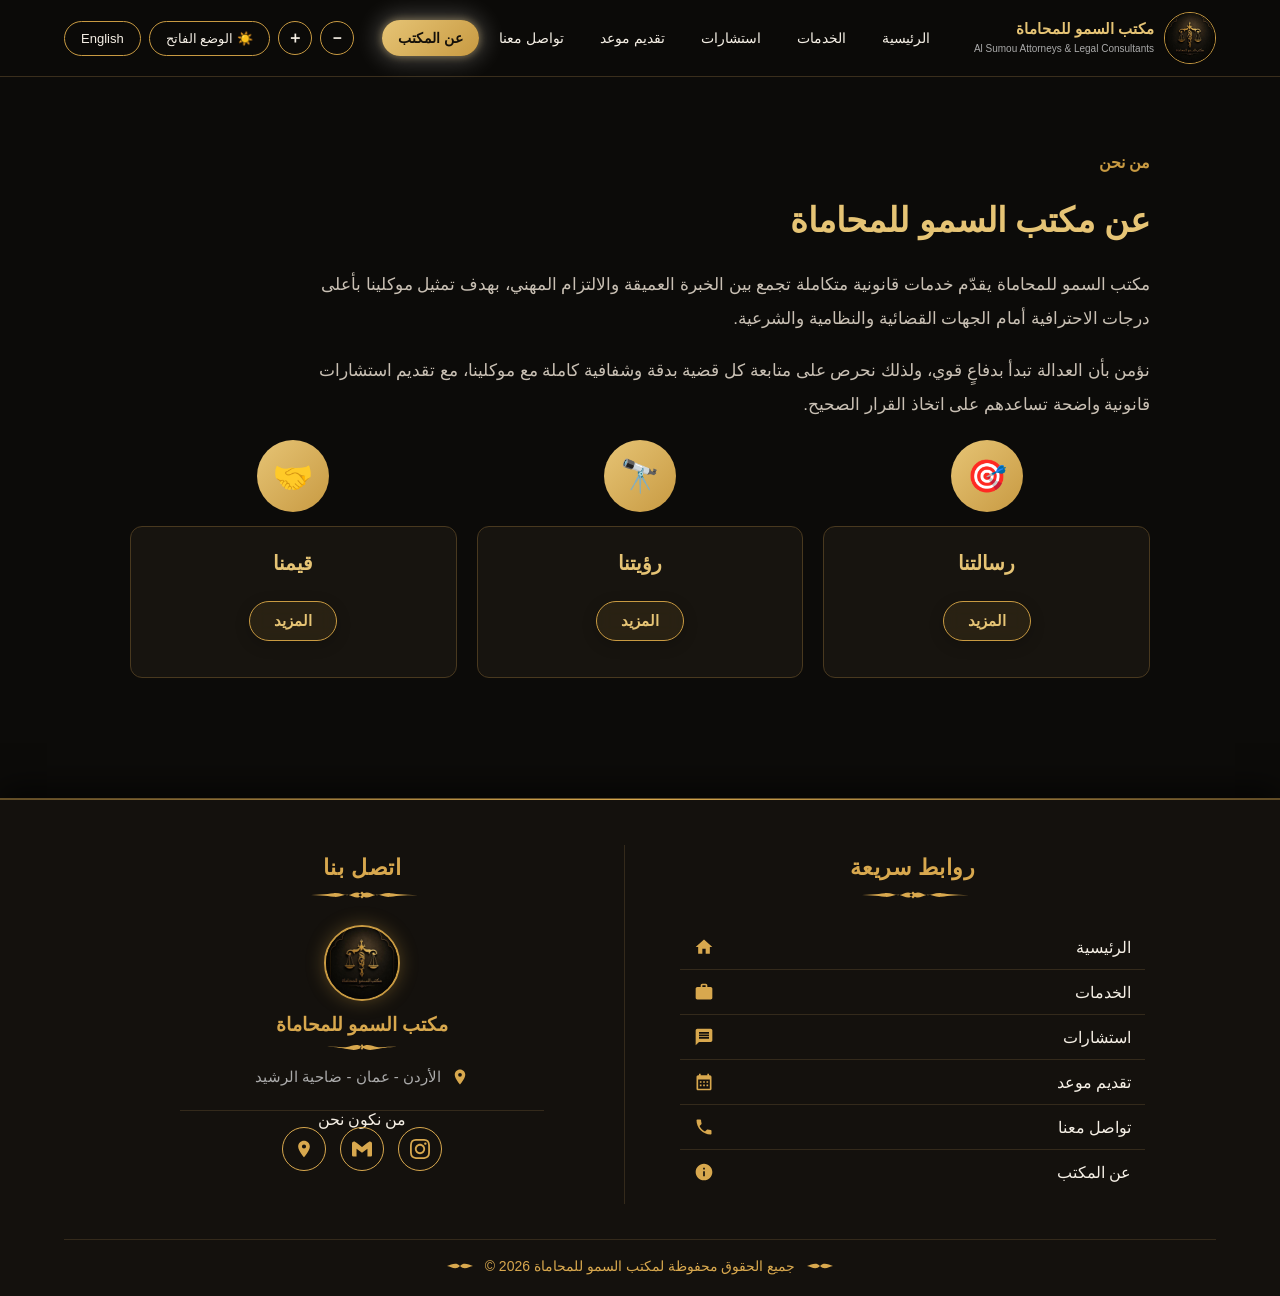
==== commit b6fb2020: "Update footer contact divider text" ====
--- a/pages/about.html
+++ b/pages/about.html
@@ -1,94 +1,94 @@
-<!doctype html>
-<html lang="ar" dir="rtl">
-<head>
-  <meta charset="utf-8">
-  <meta name="viewport" content="width=device-width,initial-scale=1">
-  <title>عن المكتب - مكتب السمو للمحاماة</title>
-  <link rel="icon" type="image/x-icon" href="../assets/icons/favicon.ico">
-  <link rel="preload" href="../assets/images/logo.jpg" as="image">
-  <link rel="stylesheet" href="../assets/css/style.css">
-</head>
-<body>
-  <header>
-    <a href="../index.html" class="brand">
-      <img src="../assets/images/logo.jpg" alt="logo">
-      <div>
-        <b id="name">مكتب السمو للمحاماة</b>
-        <small>Al Sumou Attorneys &amp; Legal Consultants</small>
-      </div>
-    </a>
-    <nav id="mainNav">
-      <a href="../index.html" data-i18n="nav_home">الرئيسية</a>
-      <a href="services.html" data-i18n="nav_services">الخدمات</a>
-      <a href="consult.html" data-i18n="nav_consult">استشارات</a>
-      <a href="booking.html" data-i18n="nav_booking">تقديم موعد</a>
-      <a href="contact.html" data-i18n="nav_contact">تواصل معنا</a>
-      <a href="about.html" class="active" data-i18n="nav_about">عن المكتب</a>
-    </nav>
-    <div class="header-btns">
-      <button id="zoomOut" class="zoom-btn" aria-label="تصغير الخط">－</button>
-      <button id="zoomIn" class="zoom-btn" aria-label="تكبير الخط">＋</button>
-      <button id="themeToggle" class="theme-btn"></button>
-      <button id="langToggle" class="theme-btn"></button>
-      <button id="navToggle" class="nav-toggle" aria-label="Menu">&#9776;</button>
-    </div>
-  </header>
-
-  <section id="about">
-    <p class="tag" data-i18n="about_tag">من نحن</p>
-    <h2 data-i18n="about_heading">عن مكتب السمو للمحاماة</h2>
-    <p class="about-text" data-i18n="about_p1">مكتب السمو للمحاماة يقدّم خدمات قانونية متكاملة تجمع بين الخبرة العميقة والالتزام المهني، بهدف تمثيل موكلينا بأعلى درجات الاحترافية أمام الجهات القضائية والنظامية والشرعية.</p>
-    <p class="about-text" data-i18n="about_p2">نؤمن بأن العدالة تبدأ بدفاعٍ قوي، ولذلك نحرص على متابعة كل قضية بدقة وشفافية كاملة مع موكلينا، مع تقديم استشارات قانونية واضحة تساعدهم على اتخاذ القرار الصحيح.</p>
-    <div class="cards" id="aboutCards"></div>
-  </section>
-
-  <footer class="site-footer">
-    <div class="footer-container">
-      <div class="footer-col links-col">
-        <h4 class="footer-title" data-i18n="footer_quick_links">روابط سريعة</h4>
-        <div class="ornament-flourish">
-          <svg viewBox="0 0 140 18" fill="#d8a84e"><path d="M70,9 C65,3 60,8 55,9 C50,10 45,6 38,7 C30,8 20,9 0,9 C20,9 30,10 38,11 C45,12 50,8 55,9 C60,10 65,15 70,9 Z M70,9 C75,3 80,8 85,9 C90,10 95,6 102,7 C110,8 120,9 140,9 C120,9 110,10 102,11 C95,12 90,8 85,9 C80,10 75,15 70,9 Z M70,5 L74,9 L70,13 L66,9 Z"/></svg>
-        </div>
-        <ul class="footer-links-list">
-          <li><a href="../index.html"><span data-i18n="nav_home">الرئيسية</span><span class="link-icon-svg"><svg viewBox="0 0 24 24"><path d="M10 20v-6h4v6h5v-8h3L12 3 2 12h3v8z"/></svg></span></a></li>
-          <li><a href="services.html"><span data-i18n="nav_services">الخدمات</span><span class="link-icon-svg"><svg viewBox="0 0 24 24"><path d="M20 6h-4V4c0-1.11-.89-2-2-2h-4c-1.11 0-2 .89-2 2v2H4c-1.11 0-1.99.89-1.99 2L2 19c0 1.11.89 2 2 2h16c1.1 0 2-.89 2-2V8c0-1.11-.89-2-2-2zm-6 0h-4V4h4v2z"/></svg></span></a></li>
-          <li><a href="consult.html"><span data-i18n="nav_consult">استشارات</span><span class="link-icon-svg"><svg viewBox="0 0 24 24"><path d="M20 2H4c-1.1 0-2 .9-2 2v18l4-4h14c1.1 0 2-.9 2-2V4c0-1.1-.9-2-2-2zm-2 12H6v-2h12v2zm0-3H6V9h12v2zm0-3H6V6h12v2z"/></svg></span></a></li>
-          <li><a href="booking.html"><span data-i18n="nav_booking">تقديم موعد</span><span class="link-icon-svg"><svg viewBox="0 0 24 24"><path d="M19 4h-1V2h-2v2H8V2H6v2H5c-1.11 0-1.99.9-1.99 2L3 20c0 1.1.89 2 2 2h14c1.1 0 2-.9 2-2V6c0-1.1-.9-2-2-2zm0 16H5V9h14v11zM7 11h2v2H7zm4 0h2v2h-2zm4 0h2v2h-2zm-8 4h2v2H7zm4 0h2v2h-2zm4 0h2v2h-2z"/></svg></span></a></li>
-          <li><a href="contact.html"><span data-i18n="nav_contact">تواصل معنا</span><span class="link-icon-svg"><svg viewBox="0 0 24 24"><path d="M6.62 10.79c1.44 2.83 3.76 5.14 6.59 6.59l2.2-2.2c.27-.27.67-.36 1.02-.24 1.12.37 2.33.57 3.57.57.55 0 1 .45 1 1V20c0 .55-.45 1-1 1-9.39 0-17-7.61-17-17 0-.55.45-1 1-1h3.5c.55 0 1 .45 1 1 0 1.25.2 2.45.57 3.57.11.35.03.74-.25 1.02l-2.2 2.2z"/></svg></span></a></li>
-          <li><a href="about.html"><span data-i18n="nav_about">عن المكتب</span><span class="link-icon-svg"><svg viewBox="0 0 24 24"><path d="M12 2C6.48 2 2 6.48 2 12s4.48 10 10 10 10-4.48 10-10S17.52 2 12 2zm1 15h-2v-6h2v6zm0-8h-2V7h2v2z"/></svg></span></a></li>
-        </ul>
-      </div>
-
-      <div class="footer-col contact-col">
-        <h4 class="footer-title" data-i18n="footer_contact_us">اتصل بنا</h4>
-        <div class="ornament-flourish">
-          <svg viewBox="0 0 140 18" fill="#d8a84e"><path d="M70,9 C65,3 60,8 55,9 C50,10 45,6 38,7 C30,8 20,9 0,9 C20,9 30,10 38,11 C45,12 50,8 55,9 C60,10 65,15 70,9 Z M70,9 C75,3 80,8 85,9 C90,10 95,6 102,7 C110,8 120,9 140,9 C120,9 110,10 102,11 C95,12 90,8 85,9 C80,10 75,15 70,9 Z M70,5 L74,9 L70,13 L66,9 Z"/></svg>
-        </div>
-        <img src="../assets/images/logo.png" alt="مكتب السمو للمحاماة" class="footer-logo-img">
-        <div class="footer-firm-name" data-i18n="footer_text">مكتب السمو للمحاماة</div>
-        <svg viewBox="0 0 70 10" class="footer-mini-flourish"><path d="M35,5 C30,1 25,4 20,5 C15,6 10,4 0,5 C10,5 15,6 20,7 C25,8 30,9 35,5 Z M35,5 C40,1 45,4 50,5 C55,6 60,4 70,5 C60,5 55,6 50,7 C45,8 40,9 35,5 Z M35,2 L37,5 L35,8 L33,5 Z"/></svg>
-        
-        <!-- عنوان المكتب: الأيقونة على اليمين والنص بجانبها -->
-        <a class="footer-info-row footer-map-link" target="_blank" rel="noopener">
-          <svg viewBox="0 0 24 24"><path d="M12 2C8.13 2 5 5.13 5 9c0 5.25 7 13 7 13s7-7.75 7-13c0-3.87-3.13-7-7-7zm0 9.5a2.5 2.5 0 0 1 0-5 2.5 2.5 0 0 1 0 5z"/></svg>
-          <span data-i18n="footer_address">الأردن - عمان - ضاحية الرشيد</span>
-        </a>
-
-        <div class="footer-contact-divider"></div>
-
-        <div class="footer-social-icons">
-          <a class="footer-circle-btn footer-ig-link" target="_blank" rel="noopener" aria-label="انستغرام"><svg viewBox="0 0 24 24"><path d="M12 2.163c3.204 0 3.584.012 4.85.07 3.252.148 4.771 1.691 4.919 4.919.058 1.265.069 1.645.069 4.849 0 3.205-.012 3.584-.069 4.849-.149 3.225-1.664 4.771-4.919 4.919-1.266.058-1.644.07-4.85.07-3.204 0-3.584-.012-4.849-.07-3.26-.149-4.771-1.699-4.919-4.92-.058-1.265-.07-1.644-.07-4.849 0-3.204.013-3.583.07-4.849.149-3.227 1.664-4.771 4.919-4.919 1.266-.057 1.645-.069 4.849-.069zm0-2.163c-3.259 0-3.667.014-4.947.072-4.358.2-6.78 2.618-6.98 6.98-.059 1.281-.073 1.689-.073 4.948 0 3.259.014 3.668.072 4.948.2 4.358 2.618 6.78 6.98 6.98 1.281.058 1.689.072 4.948.072 3.259 0 3.668-.014 4.948-.072 4.354-.2 6.782-2.618 6.979-6.98.059-1.28.073-1.689.073-4.948 0-3.259-.014-3.667-.072-4.947-.196-4.354-2.617-6.78-6.979-6.98-1.281-.059-1.69-.073-4.949-.073zm0 5.838c-3.403 0-6.162 2.759-6.162 6.162s2.759 6.163 6.162 6.163 6.162-2.759 6.162-6.163c0-3.403-2.759-6.162-6.162-6.162zm0 10.162c-2.209 0-4-1.79-4-4 0-2.209 1.791-4 4-4s4 1.791 4 4c0 2.21-1.791 4-4 4zm6.406-11.845c-.796 0-1.441.645-1.441 1.44s.645 1.44 1.441 1.44c.795 0 1.439-.645 1.439-1.44s-.644-1.44-1.439-1.44z"/></svg></a>
-          <a href="https://mail.google.com/mail/?view=cm&fs=1&to=alsumoulaw@gmail.com" class="footer-circle-btn footer-email-link" aria-label="البريد الإلكتروني"><svg viewBox="0 0 24 24"><path d="M24 5.457v13.909c0 .904-.732 1.636-1.636 1.636h-3.819V11.73L12 16.64l-6.545-4.91v9.273H1.636A1.636 1.636 0 0 1 0 19.366V5.457c0-2.023 2.309-3.178 3.927-1.964L5.455 4.64 12 9.548l6.545-4.91 1.528-1.145C21.69 2.28 24 3.434 24 5.457z"/></svg></a>
-          <a class="footer-circle-btn footer-map-link" target="_blank" rel="noopener" aria-label="الموقع على الخريطة"><svg viewBox="0 0 24 24"><path d="M12 2C8.13 2 5 5.13 5 9c0 5.25 7 13 7 13s7-7.75 7-13c0-3.87-3.13-7-7-7zm0 9.5a2.5 2.5 0 0 1 0-5 2.5 2.5 0 0 1 0 5z"/></svg></a>
-        </div>
-      </div>
-    </div>
-    <div class="footer-bottom-line">
-      <svg viewBox="0 0 30 12"><path d="M15,6 C10,1 5,5 0,6 C5,7 10,11 15,6 Z M15,6 C20,1 25,5 30,6 C25,7 20,11 15,6 Z"/></svg>
-      <span><span data-i18n="footer_rights">جميع الحقوق محفوظة لمكتب السمو للمحاماة</span> <span id="year">2026</span> ©</span>
-      <svg viewBox="0 0 30 12"><path d="M15,6 C10,1 5,5 0,6 C5,7 10,11 15,6 Z M15,6 C20,1 25,5 30,6 C25,7 20,11 15,6 Z"/></svg>
-    </div>
-  </footer>
-  <script src="../assets/js/app.js" defer></script>
-</body>
+<!doctype html>
+<html lang="ar" dir="rtl">
+<head>
+  <meta charset="utf-8">
+  <meta name="viewport" content="width=device-width,initial-scale=1">
+  <title>عن المكتب - مكتب السمو للمحاماة</title>
+  <link rel="icon" type="image/x-icon" href="../assets/icons/favicon.ico">
+  <link rel="preload" href="../assets/images/logo.jpg" as="image">
+  <link rel="stylesheet" href="../assets/css/style.css">
+</head>
+<body>
+  <header>
+    <a href="../index.html" class="brand">
+      <img src="../assets/images/logo.jpg" alt="logo">
+      <div>
+        <b id="name">مكتب السمو للمحاماة</b>
+        <small>Al Sumou Attorneys &amp; Legal Consultants</small>
+      </div>
+    </a>
+    <nav id="mainNav">
+      <a href="../index.html" data-i18n="nav_home">الرئيسية</a>
+      <a href="services.html" data-i18n="nav_services">الخدمات</a>
+      <a href="consult.html" data-i18n="nav_consult">استشارات</a>
+      <a href="booking.html" data-i18n="nav_booking">تقديم موعد</a>
+      <a href="contact.html" data-i18n="nav_contact">تواصل معنا</a>
+      <a href="about.html" class="active" data-i18n="nav_about">عن المكتب</a>
+    </nav>
+    <div class="header-btns">
+      <button id="zoomOut" class="zoom-btn" aria-label="تصغير الخط">－</button>
+      <button id="zoomIn" class="zoom-btn" aria-label="تكبير الخط">＋</button>
+      <button id="themeToggle" class="theme-btn"></button>
+      <button id="langToggle" class="theme-btn"></button>
+      <button id="navToggle" class="nav-toggle" aria-label="Menu">&#9776;</button>
+    </div>
+  </header>
+
+  <section id="about">
+    <p class="tag" data-i18n="about_tag">من نحن</p>
+    <h2 data-i18n="about_heading">عن مكتب السمو للمحاماة</h2>
+    <p class="about-text" data-i18n="about_p1">مكتب السمو للمحاماة يقدّم خدمات قانونية متكاملة تجمع بين الخبرة العميقة والالتزام المهني، بهدف تمثيل موكلينا بأعلى درجات الاحترافية أمام الجهات القضائية والنظامية والشرعية.</p>
+    <p class="about-text" data-i18n="about_p2">نؤمن بأن العدالة تبدأ بدفاعٍ قوي، ولذلك نحرص على متابعة كل قضية بدقة وشفافية كاملة مع موكلينا، مع تقديم استشارات قانونية واضحة تساعدهم على اتخاذ القرار الصحيح.</p>
+    <div class="cards" id="aboutCards"></div>
+  </section>
+
+  <footer class="site-footer">
+    <div class="footer-container">
+      <div class="footer-col links-col">
+        <h4 class="footer-title" data-i18n="footer_quick_links">روابط سريعة</h4>
+        <div class="ornament-flourish">
+          <svg viewBox="0 0 140 18" fill="#d8a84e"><path d="M70,9 C65,3 60,8 55,9 C50,10 45,6 38,7 C30,8 20,9 0,9 C20,9 30,10 38,11 C45,12 50,8 55,9 C60,10 65,15 70,9 Z M70,9 C75,3 80,8 85,9 C90,10 95,6 102,7 C110,8 120,9 140,9 C120,9 110,10 102,11 C95,12 90,8 85,9 C80,10 75,15 70,9 Z M70,5 L74,9 L70,13 L66,9 Z"/></svg>
+        </div>
+        <ul class="footer-links-list">
+          <li><a href="../index.html"><span data-i18n="nav_home">الرئيسية</span><span class="link-icon-svg"><svg viewBox="0 0 24 24"><path d="M10 20v-6h4v6h5v-8h3L12 3 2 12h3v8z"/></svg></span></a></li>
+          <li><a href="services.html"><span data-i18n="nav_services">الخدمات</span><span class="link-icon-svg"><svg viewBox="0 0 24 24"><path d="M20 6h-4V4c0-1.11-.89-2-2-2h-4c-1.11 0-2 .89-2 2v2H4c-1.11 0-1.99.89-1.99 2L2 19c0 1.11.89 2 2 2h16c1.1 0 2-.89 2-2V8c0-1.11-.89-2-2-2zm-6 0h-4V4h4v2z"/></svg></span></a></li>
+          <li><a href="consult.html"><span data-i18n="nav_consult">استشارات</span><span class="link-icon-svg"><svg viewBox="0 0 24 24"><path d="M20 2H4c-1.1 0-2 .9-2 2v18l4-4h14c1.1 0 2-.9 2-2V4c0-1.1-.9-2-2-2zm-2 12H6v-2h12v2zm0-3H6V9h12v2zm0-3H6V6h12v2z"/></svg></span></a></li>
+          <li><a href="booking.html"><span data-i18n="nav_booking">تقديم موعد</span><span class="link-icon-svg"><svg viewBox="0 0 24 24"><path d="M19 4h-1V2h-2v2H8V2H6v2H5c-1.11 0-1.99.9-1.99 2L3 20c0 1.1.89 2 2 2h14c1.1 0 2-.9 2-2V6c0-1.1-.9-2-2-2zm0 16H5V9h14v11zM7 11h2v2H7zm4 0h2v2h-2zm4 0h2v2h-2zm-8 4h2v2H7zm4 0h2v2h-2zm4 0h2v2h-2z"/></svg></span></a></li>
+          <li><a href="contact.html"><span data-i18n="nav_contact">تواصل معنا</span><span class="link-icon-svg"><svg viewBox="0 0 24 24"><path d="M6.62 10.79c1.44 2.83 3.76 5.14 6.59 6.59l2.2-2.2c.27-.27.67-.36 1.02-.24 1.12.37 2.33.57 3.57.57.55 0 1 .45 1 1V20c0 .55-.45 1-1 1-9.39 0-17-7.61-17-17 0-.55.45-1 1-1h3.5c.55 0 1 .45 1 1 0 1.25.2 2.45.57 3.57.11.35.03.74-.25 1.02l-2.2 2.2z"/></svg></span></a></li>
+          <li><a href="about.html"><span data-i18n="nav_about">عن المكتب</span><span class="link-icon-svg"><svg viewBox="0 0 24 24"><path d="M12 2C6.48 2 2 6.48 2 12s4.48 10 10 10 10-4.48 10-10S17.52 2 12 2zm1 15h-2v-6h2v6zm0-8h-2V7h2v2z"/></svg></span></a></li>
+        </ul>
+      </div>
+
+      <div class="footer-col contact-col">
+        <h4 class="footer-title" data-i18n="footer_contact_us">اتصل بنا</h4>
+        <div class="ornament-flourish">
+          <svg viewBox="0 0 140 18" fill="#d8a84e"><path d="M70,9 C65,3 60,8 55,9 C50,10 45,6 38,7 C30,8 20,9 0,9 C20,9 30,10 38,11 C45,12 50,8 55,9 C60,10 65,15 70,9 Z M70,9 C75,3 80,8 85,9 C90,10 95,6 102,7 C110,8 120,9 140,9 C120,9 110,10 102,11 C95,12 90,8 85,9 C80,10 75,15 70,9 Z M70,5 L74,9 L70,13 L66,9 Z"/></svg>
+        </div>
+        <img src="../assets/images/logo.png" alt="مكتب السمو للمحاماة" class="footer-logo-img">
+        <div class="footer-firm-name" data-i18n="footer_text">مكتب السمو للمحاماة</div>
+        <svg viewBox="0 0 70 10" class="footer-mini-flourish"><path d="M35,5 C30,1 25,4 20,5 C15,6 10,4 0,5 C10,5 15,6 20,7 C25,8 30,9 35,5 Z M35,5 C40,1 45,4 50,5 C55,6 60,4 70,5 C60,5 55,6 50,7 C45,8 40,9 35,5 Z M35,2 L37,5 L35,8 L33,5 Z"/></svg>
+        
+        <!-- عنوان المكتب: الأيقونة على اليمين والنص بجانبها -->
+        <a class="footer-info-row footer-map-link" target="_blank" rel="noopener">
+          <svg viewBox="0 0 24 24"><path d="M12 2C8.13 2 5 5.13 5 9c0 5.25 7 13 7 13s7-7.75 7-13c0-3.87-3.13-7-7-7zm0 9.5a2.5 2.5 0 0 1 0-5 2.5 2.5 0 0 1 0 5z"/></svg>
+          <span data-i18n="footer_address">الأردن - عمان - ضاحية الرشيد</span>
+        </a>
+
+        <div class="footer-contact-divider">من نكون نحن</div>
+
+        <div class="footer-social-icons">
+          <a class="footer-circle-btn footer-ig-link" target="_blank" rel="noopener" aria-label="انستغرام"><svg viewBox="0 0 24 24"><path d="M12 2.163c3.204 0 3.584.012 4.85.07 3.252.148 4.771 1.691 4.919 4.919.058 1.265.069 1.645.069 4.849 0 3.205-.012 3.584-.069 4.849-.149 3.225-1.664 4.771-4.919 4.919-1.266.058-1.644.07-4.85.07-3.204 0-3.584-.012-4.849-.07-3.26-.149-4.771-1.699-4.919-4.92-.058-1.265-.07-1.644-.07-4.849 0-3.204.013-3.583.07-4.849.149-3.227 1.664-4.771 4.919-4.919 1.266-.057 1.645-.069 4.849-.069zm0-2.163c-3.259 0-3.667.014-4.947.072-4.358.2-6.78 2.618-6.98 6.98-.059 1.281-.073 1.689-.073 4.948 0 3.259.014 3.668.072 4.948.2 4.358 2.618 6.78 6.98 6.98 1.281.058 1.689.072 4.948.072 3.259 0 3.668-.014 4.948-.072 4.354-.2 6.782-2.618 6.979-6.98.059-1.28.073-1.689.073-4.948 0-3.259-.014-3.667-.072-4.947-.196-4.354-2.617-6.78-6.979-6.98-1.281-.059-1.69-.073-4.949-.073zm0 5.838c-3.403 0-6.162 2.759-6.162 6.162s2.759 6.163 6.162 6.163 6.162-2.759 6.162-6.163c0-3.403-2.759-6.162-6.162-6.162zm0 10.162c-2.209 0-4-1.79-4-4 0-2.209 1.791-4 4-4s4 1.791 4 4c0 2.21-1.791 4-4 4zm6.406-11.845c-.796 0-1.441.645-1.441 1.44s.645 1.44 1.441 1.44c.795 0 1.439-.645 1.439-1.44s-.644-1.44-1.439-1.44z"/></svg></a>
+          <a href="https://mail.google.com/mail/?view=cm&fs=1&to=alsumoulaw@gmail.com" class="footer-circle-btn footer-email-link" aria-label="البريد الإلكتروني"><svg viewBox="0 0 24 24"><path d="M24 5.457v13.909c0 .904-.732 1.636-1.636 1.636h-3.819V11.73L12 16.64l-6.545-4.91v9.273H1.636A1.636 1.636 0 0 1 0 19.366V5.457c0-2.023 2.309-3.178 3.927-1.964L5.455 4.64 12 9.548l6.545-4.91 1.528-1.145C21.69 2.28 24 3.434 24 5.457z"/></svg></a>
+          <a class="footer-circle-btn footer-map-link" target="_blank" rel="noopener" aria-label="الموقع على الخريطة"><svg viewBox="0 0 24 24"><path d="M12 2C8.13 2 5 5.13 5 9c0 5.25 7 13 7 13s7-7.75 7-13c0-3.87-3.13-7-7-7zm0 9.5a2.5 2.5 0 0 1 0-5 2.5 2.5 0 0 1 0 5z"/></svg></a>
+        </div>
+      </div>
+    </div>
+    <div class="footer-bottom-line">
+      <svg viewBox="0 0 30 12"><path d="M15,6 C10,1 5,5 0,6 C5,7 10,11 15,6 Z M15,6 C20,1 25,5 30,6 C25,7 20,11 15,6 Z"/></svg>
+      <span><span data-i18n="footer_rights">جميع الحقوق محفوظة لمكتب السمو للمحاماة</span> <span id="year">2026</span> ©</span>
+      <svg viewBox="0 0 30 12"><path d="M15,6 C10,1 5,5 0,6 C5,7 10,11 15,6 Z M15,6 C20,1 25,5 30,6 C25,7 20,11 15,6 Z"/></svg>
+    </div>
+  </footer>
+  <script src="../assets/js/app.js" defer></script>
+</body>
 </html>
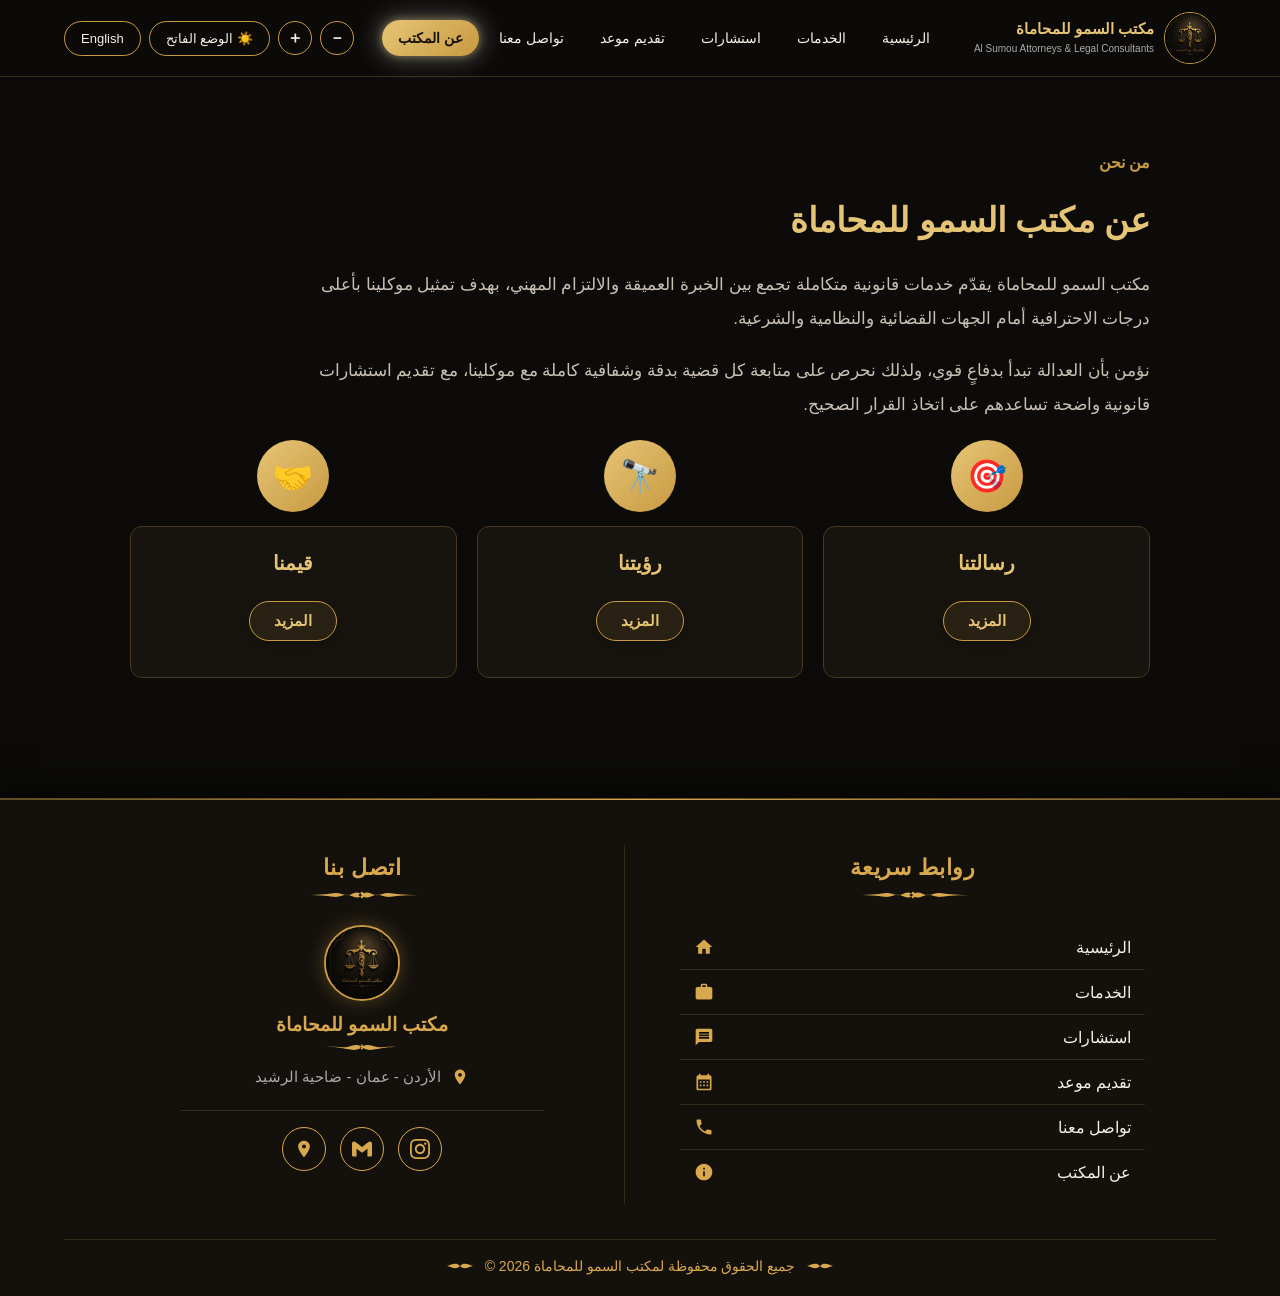
==== commit 5f343cb9: "Update about.html" ====
--- a/pages/about.html
+++ b/pages/about.html
@@ -74,7 +74,7 @@
           <span data-i18n="footer_address">الأردن - عمان - ضاحية الرشيد</span>
         </a>
 
-        <div class="footer-contact-divider">من نكون نحن</div>
+        <div class="footer-contact-divider"></div>
 
         <div class="footer-social-icons">
           <a class="footer-circle-btn footer-ig-link" target="_blank" rel="noopener" aria-label="انستغرام"><svg viewBox="0 0 24 24"><path d="M12 2.163c3.204 0 3.584.012 4.85.07 3.252.148 4.771 1.691 4.919 4.919.058 1.265.069 1.645.069 4.849 0 3.205-.012 3.584-.069 4.849-.149 3.225-1.664 4.771-4.919 4.919-1.266.058-1.644.07-4.85.07-3.204 0-3.584-.012-4.849-.07-3.26-.149-4.771-1.699-4.919-4.92-.058-1.265-.07-1.644-.07-4.849 0-3.204.013-3.583.07-4.849.149-3.227 1.664-4.771 4.919-4.919 1.266-.057 1.645-.069 4.849-.069zm0-2.163c-3.259 0-3.667.014-4.947.072-4.358.2-6.78 2.618-6.98 6.98-.059 1.281-.073 1.689-.073 4.948 0 3.259.014 3.668.072 4.948.2 4.358 2.618 6.78 6.98 6.98 1.281.058 1.689.072 4.948.072 3.259 0 3.668-.014 4.948-.072 4.354-.2 6.782-2.618 6.979-6.98.059-1.28.073-1.689.073-4.948 0-3.259-.014-3.667-.072-4.947-.196-4.354-2.617-6.78-6.979-6.98-1.281-.059-1.69-.073-4.949-.073zm0 5.838c-3.403 0-6.162 2.759-6.162 6.162s2.759 6.163 6.162 6.163 6.162-2.759 6.162-6.163c0-3.403-2.759-6.162-6.162-6.162zm0 10.162c-2.209 0-4-1.79-4-4 0-2.209 1.791-4 4-4s4 1.791 4 4c0 2.21-1.791 4-4 4zm6.406-11.845c-.796 0-1.441.645-1.441 1.44s.645 1.44 1.441 1.44c.795 0 1.439-.645 1.439-1.44s-.644-1.44-1.439-1.44z"/></svg></a>
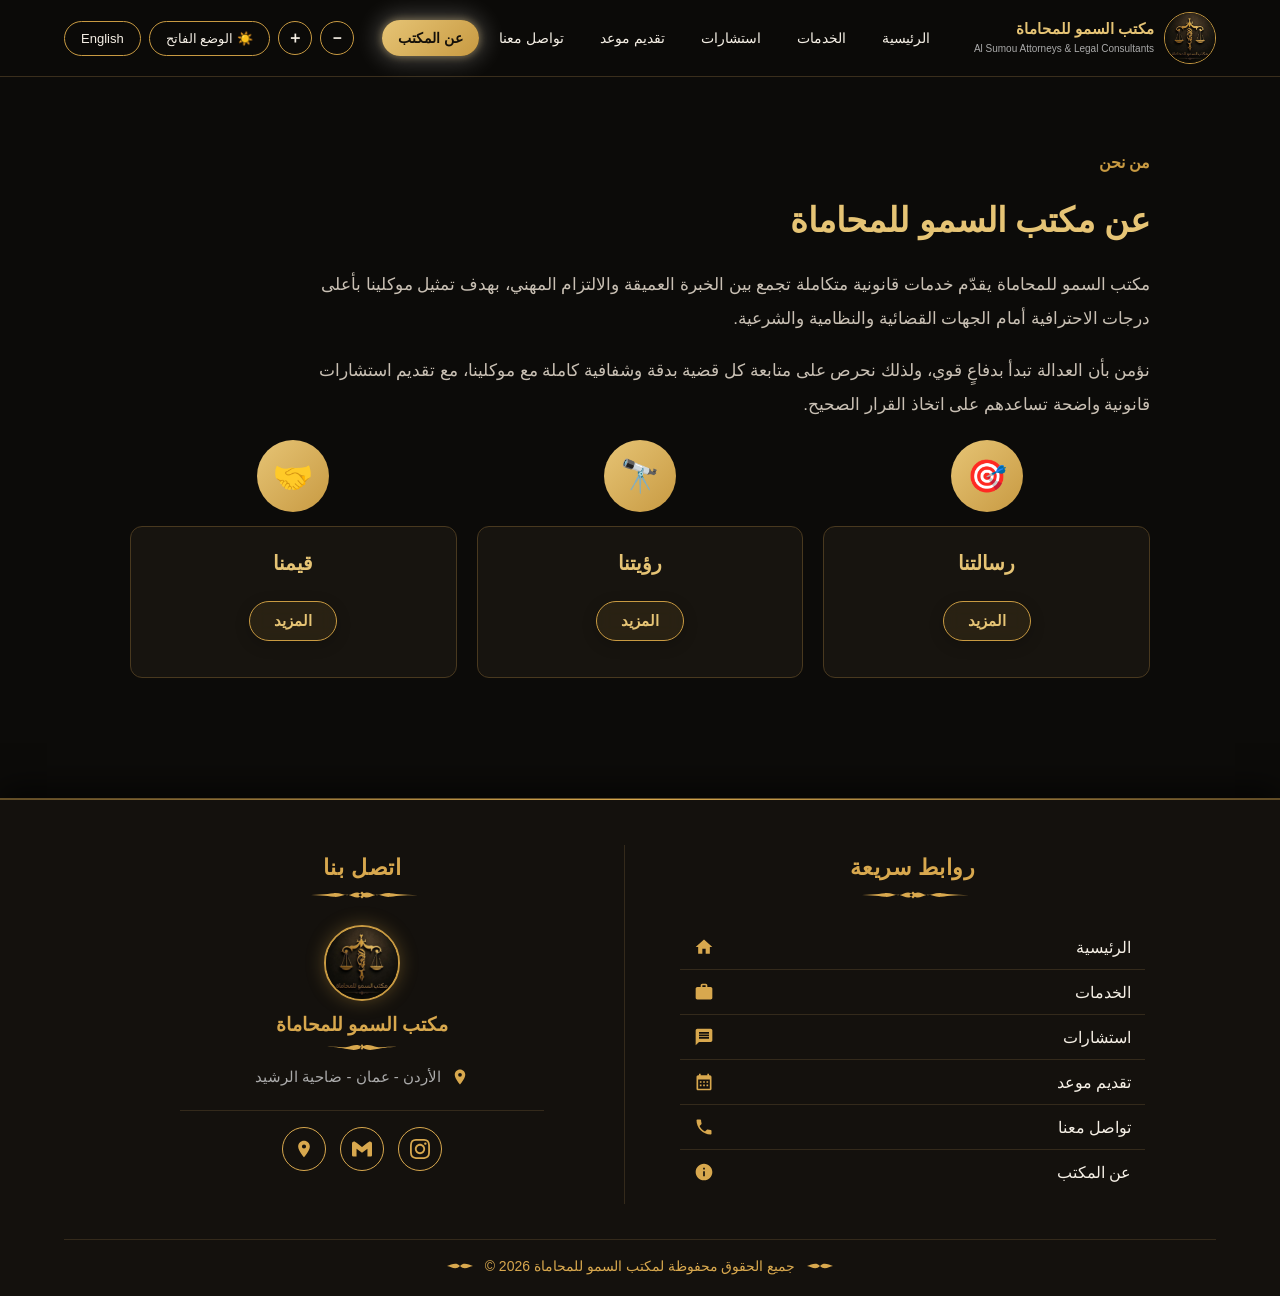
==== commit 0bc2c55e: "Add files via upload" ====
--- a/pages/about.html
+++ b/pages/about.html
@@ -1,94 +1,94 @@
-<!doctype html>
-<html lang="ar" dir="rtl">
-<head>
-  <meta charset="utf-8">
-  <meta name="viewport" content="width=device-width,initial-scale=1">
-  <title>عن المكتب - مكتب السمو للمحاماة</title>
-  <link rel="icon" type="image/x-icon" href="../assets/icons/favicon.ico">
-  <link rel="preload" href="../assets/images/logo.jpg" as="image">
-  <link rel="stylesheet" href="../assets/css/style.css">
-</head>
-<body>
-  <header>
-    <a href="../index.html" class="brand">
-      <img src="../assets/images/logo.jpg" alt="logo">
-      <div>
-        <b id="name">مكتب السمو للمحاماة</b>
-        <small>Al Sumou Attorneys &amp; Legal Consultants</small>
-      </div>
-    </a>
-    <nav id="mainNav">
-      <a href="../index.html" data-i18n="nav_home">الرئيسية</a>
-      <a href="services.html" data-i18n="nav_services">الخدمات</a>
-      <a href="consult.html" data-i18n="nav_consult">استشارات</a>
-      <a href="booking.html" data-i18n="nav_booking">تقديم موعد</a>
-      <a href="contact.html" data-i18n="nav_contact">تواصل معنا</a>
-      <a href="about.html" class="active" data-i18n="nav_about">عن المكتب</a>
-    </nav>
-    <div class="header-btns">
-      <button id="zoomOut" class="zoom-btn" aria-label="تصغير الخط">－</button>
-      <button id="zoomIn" class="zoom-btn" aria-label="تكبير الخط">＋</button>
-      <button id="themeToggle" class="theme-btn"></button>
-      <button id="langToggle" class="theme-btn"></button>
-      <button id="navToggle" class="nav-toggle" aria-label="Menu">&#9776;</button>
-    </div>
-  </header>
-
-  <section id="about">
-    <p class="tag" data-i18n="about_tag">من نحن</p>
-    <h2 data-i18n="about_heading">عن مكتب السمو للمحاماة</h2>
-    <p class="about-text" data-i18n="about_p1">مكتب السمو للمحاماة يقدّم خدمات قانونية متكاملة تجمع بين الخبرة العميقة والالتزام المهني، بهدف تمثيل موكلينا بأعلى درجات الاحترافية أمام الجهات القضائية والنظامية والشرعية.</p>
-    <p class="about-text" data-i18n="about_p2">نؤمن بأن العدالة تبدأ بدفاعٍ قوي، ولذلك نحرص على متابعة كل قضية بدقة وشفافية كاملة مع موكلينا، مع تقديم استشارات قانونية واضحة تساعدهم على اتخاذ القرار الصحيح.</p>
-    <div class="cards" id="aboutCards"></div>
-  </section>
-
-  <footer class="site-footer">
-    <div class="footer-container">
-      <div class="footer-col links-col">
-        <h4 class="footer-title" data-i18n="footer_quick_links">روابط سريعة</h4>
-        <div class="ornament-flourish">
-          <svg viewBox="0 0 140 18" fill="#d8a84e"><path d="M70,9 C65,3 60,8 55,9 C50,10 45,6 38,7 C30,8 20,9 0,9 C20,9 30,10 38,11 C45,12 50,8 55,9 C60,10 65,15 70,9 Z M70,9 C75,3 80,8 85,9 C90,10 95,6 102,7 C110,8 120,9 140,9 C120,9 110,10 102,11 C95,12 90,8 85,9 C80,10 75,15 70,9 Z M70,5 L74,9 L70,13 L66,9 Z"/></svg>
-        </div>
-        <ul class="footer-links-list">
-          <li><a href="../index.html"><span data-i18n="nav_home">الرئيسية</span><span class="link-icon-svg"><svg viewBox="0 0 24 24"><path d="M10 20v-6h4v6h5v-8h3L12 3 2 12h3v8z"/></svg></span></a></li>
-          <li><a href="services.html"><span data-i18n="nav_services">الخدمات</span><span class="link-icon-svg"><svg viewBox="0 0 24 24"><path d="M20 6h-4V4c0-1.11-.89-2-2-2h-4c-1.11 0-2 .89-2 2v2H4c-1.11 0-1.99.89-1.99 2L2 19c0 1.11.89 2 2 2h16c1.1 0 2-.89 2-2V8c0-1.11-.89-2-2-2zm-6 0h-4V4h4v2z"/></svg></span></a></li>
-          <li><a href="consult.html"><span data-i18n="nav_consult">استشارات</span><span class="link-icon-svg"><svg viewBox="0 0 24 24"><path d="M20 2H4c-1.1 0-2 .9-2 2v18l4-4h14c1.1 0 2-.9 2-2V4c0-1.1-.9-2-2-2zm-2 12H6v-2h12v2zm0-3H6V9h12v2zm0-3H6V6h12v2z"/></svg></span></a></li>
-          <li><a href="booking.html"><span data-i18n="nav_booking">تقديم موعد</span><span class="link-icon-svg"><svg viewBox="0 0 24 24"><path d="M19 4h-1V2h-2v2H8V2H6v2H5c-1.11 0-1.99.9-1.99 2L3 20c0 1.1.89 2 2 2h14c1.1 0 2-.9 2-2V6c0-1.1-.9-2-2-2zm0 16H5V9h14v11zM7 11h2v2H7zm4 0h2v2h-2zm4 0h2v2h-2zm-8 4h2v2H7zm4 0h2v2h-2zm4 0h2v2h-2z"/></svg></span></a></li>
-          <li><a href="contact.html"><span data-i18n="nav_contact">تواصل معنا</span><span class="link-icon-svg"><svg viewBox="0 0 24 24"><path d="M6.62 10.79c1.44 2.83 3.76 5.14 6.59 6.59l2.2-2.2c.27-.27.67-.36 1.02-.24 1.12.37 2.33.57 3.57.57.55 0 1 .45 1 1V20c0 .55-.45 1-1 1-9.39 0-17-7.61-17-17 0-.55.45-1 1-1h3.5c.55 0 1 .45 1 1 0 1.25.2 2.45.57 3.57.11.35.03.74-.25 1.02l-2.2 2.2z"/></svg></span></a></li>
-          <li><a href="about.html"><span data-i18n="nav_about">عن المكتب</span><span class="link-icon-svg"><svg viewBox="0 0 24 24"><path d="M12 2C6.48 2 2 6.48 2 12s4.48 10 10 10 10-4.48 10-10S17.52 2 12 2zm1 15h-2v-6h2v6zm0-8h-2V7h2v2z"/></svg></span></a></li>
-        </ul>
-      </div>
-
-      <div class="footer-col contact-col">
-        <h4 class="footer-title" data-i18n="footer_contact_us">اتصل بنا</h4>
-        <div class="ornament-flourish">
-          <svg viewBox="0 0 140 18" fill="#d8a84e"><path d="M70,9 C65,3 60,8 55,9 C50,10 45,6 38,7 C30,8 20,9 0,9 C20,9 30,10 38,11 C45,12 50,8 55,9 C60,10 65,15 70,9 Z M70,9 C75,3 80,8 85,9 C90,10 95,6 102,7 C110,8 120,9 140,9 C120,9 110,10 102,11 C95,12 90,8 85,9 C80,10 75,15 70,9 Z M70,5 L74,9 L70,13 L66,9 Z"/></svg>
-        </div>
-        <img src="../assets/images/logo.png" alt="مكتب السمو للمحاماة" class="footer-logo-img">
-        <div class="footer-firm-name" data-i18n="footer_text">مكتب السمو للمحاماة</div>
-        <svg viewBox="0 0 70 10" class="footer-mini-flourish"><path d="M35,5 C30,1 25,4 20,5 C15,6 10,4 0,5 C10,5 15,6 20,7 C25,8 30,9 35,5 Z M35,5 C40,1 45,4 50,5 C55,6 60,4 70,5 C60,5 55,6 50,7 C45,8 40,9 35,5 Z M35,2 L37,5 L35,8 L33,5 Z"/></svg>
-        
-        <!-- عنوان المكتب: الأيقونة على اليمين والنص بجانبها -->
-        <a class="footer-info-row footer-map-link" target="_blank" rel="noopener">
-          <svg viewBox="0 0 24 24"><path d="M12 2C8.13 2 5 5.13 5 9c0 5.25 7 13 7 13s7-7.75 7-13c0-3.87-3.13-7-7-7zm0 9.5a2.5 2.5 0 0 1 0-5 2.5 2.5 0 0 1 0 5z"/></svg>
-          <span data-i18n="footer_address">الأردن - عمان - ضاحية الرشيد</span>
-        </a>
-
-        <div class="footer-contact-divider"></div>
-
-        <div class="footer-social-icons">
-          <a class="footer-circle-btn footer-ig-link" target="_blank" rel="noopener" aria-label="انستغرام"><svg viewBox="0 0 24 24"><path d="M12 2.163c3.204 0 3.584.012 4.85.07 3.252.148 4.771 1.691 4.919 4.919.058 1.265.069 1.645.069 4.849 0 3.205-.012 3.584-.069 4.849-.149 3.225-1.664 4.771-4.919 4.919-1.266.058-1.644.07-4.85.07-3.204 0-3.584-.012-4.849-.07-3.26-.149-4.771-1.699-4.919-4.92-.058-1.265-.07-1.644-.07-4.849 0-3.204.013-3.583.07-4.849.149-3.227 1.664-4.771 4.919-4.919 1.266-.057 1.645-.069 4.849-.069zm0-2.163c-3.259 0-3.667.014-4.947.072-4.358.2-6.78 2.618-6.98 6.98-.059 1.281-.073 1.689-.073 4.948 0 3.259.014 3.668.072 4.948.2 4.358 2.618 6.78 6.98 6.98 1.281.058 1.689.072 4.948.072 3.259 0 3.668-.014 4.948-.072 4.354-.2 6.782-2.618 6.979-6.98.059-1.28.073-1.689.073-4.948 0-3.259-.014-3.667-.072-4.947-.196-4.354-2.617-6.78-6.979-6.98-1.281-.059-1.69-.073-4.949-.073zm0 5.838c-3.403 0-6.162 2.759-6.162 6.162s2.759 6.163 6.162 6.163 6.162-2.759 6.162-6.163c0-3.403-2.759-6.162-6.162-6.162zm0 10.162c-2.209 0-4-1.79-4-4 0-2.209 1.791-4 4-4s4 1.791 4 4c0 2.21-1.791 4-4 4zm6.406-11.845c-.796 0-1.441.645-1.441 1.44s.645 1.44 1.441 1.44c.795 0 1.439-.645 1.439-1.44s-.644-1.44-1.439-1.44z"/></svg></a>
-          <a href="https://mail.google.com/mail/?view=cm&fs=1&to=alsumoulaw@gmail.com" class="footer-circle-btn footer-email-link" aria-label="البريد الإلكتروني"><svg viewBox="0 0 24 24"><path d="M24 5.457v13.909c0 .904-.732 1.636-1.636 1.636h-3.819V11.73L12 16.64l-6.545-4.91v9.273H1.636A1.636 1.636 0 0 1 0 19.366V5.457c0-2.023 2.309-3.178 3.927-1.964L5.455 4.64 12 9.548l6.545-4.91 1.528-1.145C21.69 2.28 24 3.434 24 5.457z"/></svg></a>
-          <a class="footer-circle-btn footer-map-link" target="_blank" rel="noopener" aria-label="الموقع على الخريطة"><svg viewBox="0 0 24 24"><path d="M12 2C8.13 2 5 5.13 5 9c0 5.25 7 13 7 13s7-7.75 7-13c0-3.87-3.13-7-7-7zm0 9.5a2.5 2.5 0 0 1 0-5 2.5 2.5 0 0 1 0 5z"/></svg></a>
-        </div>
-      </div>
-    </div>
-    <div class="footer-bottom-line">
-      <svg viewBox="0 0 30 12"><path d="M15,6 C10,1 5,5 0,6 C5,7 10,11 15,6 Z M15,6 C20,1 25,5 30,6 C25,7 20,11 15,6 Z"/></svg>
-      <span><span data-i18n="footer_rights">جميع الحقوق محفوظة لمكتب السمو للمحاماة</span> <span id="year">2026</span> ©</span>
-      <svg viewBox="0 0 30 12"><path d="M15,6 C10,1 5,5 0,6 C5,7 10,11 15,6 Z M15,6 C20,1 25,5 30,6 C25,7 20,11 15,6 Z"/></svg>
-    </div>
-  </footer>
-  <script src="../assets/js/app.js" defer></script>
-</body>
+<!doctype html>
+<html lang="ar" dir="rtl">
+<head>
+  <meta charset="utf-8">
+  <meta name="viewport" content="width=device-width,initial-scale=1">
+  <title>عن المكتب - مكتب السمو للمحاماة</title>
+  <link rel="icon" type="image/x-icon" href="../assets/icons/favicon.ico">
+  <link rel="preload" href="../assets/images/logo.jpg" as="image">
+  <link rel="stylesheet" href="../assets/css/style.css">
+</head>
+<body>
+  <header>
+    <a href="../index.html" class="brand">
+      <img src="../assets/images/logo.jpg" alt="logo">
+      <div>
+        <b id="name">مكتب السمو للمحاماة</b>
+        <small>Al Sumou Attorneys &amp; Legal Consultants</small>
+      </div>
+    </a>
+    <nav id="mainNav">
+      <a href="../index.html" data-i18n="nav_home">الرئيسية</a>
+      <a href="services.html" data-i18n="nav_services">الخدمات</a>
+      <a href="consult.html" data-i18n="nav_consult">استشارات</a>
+      <a href="booking.html" data-i18n="nav_booking">تقديم موعد</a>
+      <a href="contact.html" data-i18n="nav_contact">تواصل معنا</a>
+      <a href="about.html" class="active" data-i18n="nav_about">عن المكتب</a>
+    </nav>
+    <div class="header-btns">
+      <button id="zoomOut" class="zoom-btn" aria-label="تصغير الخط">－</button>
+      <button id="zoomIn" class="zoom-btn" aria-label="تكبير الخط">＋</button>
+      <button id="themeToggle" class="theme-btn"></button>
+      <button id="langToggle" class="theme-btn"></button>
+      <button id="navToggle" class="nav-toggle" aria-label="Menu">&#9776;</button>
+    </div>
+  </header>
+
+  <section id="about">
+    <p class="tag" data-i18n="about_tag">من نحن</p>
+    <h2 data-i18n="about_heading">عن مكتب السمو للمحاماة</h2>
+    <p class="about-text" data-i18n="about_p1">مكتب السمو للمحاماة يقدّم خدمات قانونية متكاملة تجمع بين الخبرة العميقة والالتزام المهني، بهدف تمثيل موكلينا بأعلى درجات الاحترافية أمام الجهات القضائية والنظامية والشرعية.</p>
+    <p class="about-text" data-i18n="about_p2">نؤمن بأن العدالة تبدأ بدفاعٍ قوي، ولذلك نحرص على متابعة كل قضية بدقة وشفافية كاملة مع موكلينا، مع تقديم استشارات قانونية واضحة تساعدهم على اتخاذ القرار الصحيح.</p>
+    <div class="cards" id="aboutCards"></div>
+  </section>
+
+  <footer class="site-footer">
+    <div class="footer-container">
+      <div class="footer-col links-col">
+        <h4 class="footer-title" data-i18n="footer_quick_links">روابط سريعة</h4>
+        <div class="ornament-flourish">
+          <svg viewBox="0 0 140 18" fill="#d8a84e"><path d="M70,9 C65,3 60,8 55,9 C50,10 45,6 38,7 C30,8 20,9 0,9 C20,9 30,10 38,11 C45,12 50,8 55,9 C60,10 65,15 70,9 Z M70,9 C75,3 80,8 85,9 C90,10 95,6 102,7 C110,8 120,9 140,9 C120,9 110,10 102,11 C95,12 90,8 85,9 C80,10 75,15 70,9 Z M70,5 L74,9 L70,13 L66,9 Z"/></svg>
+        </div>
+        <ul class="footer-links-list">
+          <li><a href="../index.html"><span data-i18n="nav_home">الرئيسية</span><span class="link-icon-svg"><svg viewBox="0 0 24 24"><path d="M10 20v-6h4v6h5v-8h3L12 3 2 12h3v8z"/></svg></span></a></li>
+          <li><a href="services.html"><span data-i18n="nav_services">الخدمات</span><span class="link-icon-svg"><svg viewBox="0 0 24 24"><path d="M20 6h-4V4c0-1.11-.89-2-2-2h-4c-1.11 0-2 .89-2 2v2H4c-1.11 0-1.99.89-1.99 2L2 19c0 1.11.89 2 2 2h16c1.1 0 2-.89 2-2V8c0-1.11-.89-2-2-2zm-6 0h-4V4h4v2z"/></svg></span></a></li>
+          <li><a href="consult.html"><span data-i18n="nav_consult">استشارات</span><span class="link-icon-svg"><svg viewBox="0 0 24 24"><path d="M20 2H4c-1.1 0-2 .9-2 2v18l4-4h14c1.1 0 2-.9 2-2V4c0-1.1-.9-2-2-2zm-2 12H6v-2h12v2zm0-3H6V9h12v2zm0-3H6V6h12v2z"/></svg></span></a></li>
+          <li><a href="booking.html"><span data-i18n="nav_booking">تقديم موعد</span><span class="link-icon-svg"><svg viewBox="0 0 24 24"><path d="M19 4h-1V2h-2v2H8V2H6v2H5c-1.11 0-1.99.9-1.99 2L3 20c0 1.1.89 2 2 2h14c1.1 0 2-.9 2-2V6c0-1.1-.9-2-2-2zm0 16H5V9h14v11zM7 11h2v2H7zm4 0h2v2h-2zm4 0h2v2h-2zm-8 4h2v2H7zm4 0h2v2h-2zm4 0h2v2h-2z"/></svg></span></a></li>
+          <li><a href="contact.html"><span data-i18n="nav_contact">تواصل معنا</span><span class="link-icon-svg"><svg viewBox="0 0 24 24"><path d="M6.62 10.79c1.44 2.83 3.76 5.14 6.59 6.59l2.2-2.2c.27-.27.67-.36 1.02-.24 1.12.37 2.33.57 3.57.57.55 0 1 .45 1 1V20c0 .55-.45 1-1 1-9.39 0-17-7.61-17-17 0-.55.45-1 1-1h3.5c.55 0 1 .45 1 1 0 1.25.2 2.45.57 3.57.11.35.03.74-.25 1.02l-2.2 2.2z"/></svg></span></a></li>
+          <li><a href="about.html"><span data-i18n="nav_about">عن المكتب</span><span class="link-icon-svg"><svg viewBox="0 0 24 24"><path d="M12 2C6.48 2 2 6.48 2 12s4.48 10 10 10 10-4.48 10-10S17.52 2 12 2zm1 15h-2v-6h2v6zm0-8h-2V7h2v2z"/></svg></span></a></li>
+        </ul>
+      </div>
+
+      <div class="footer-col contact-col">
+        <h4 class="footer-title" data-i18n="footer_contact_us">اتصل بنا</h4>
+        <div class="ornament-flourish">
+          <svg viewBox="0 0 140 18" fill="#d8a84e"><path d="M70,9 C65,3 60,8 55,9 C50,10 45,6 38,7 C30,8 20,9 0,9 C20,9 30,10 38,11 C45,12 50,8 55,9 C60,10 65,15 70,9 Z M70,9 C75,3 80,8 85,9 C90,10 95,6 102,7 C110,8 120,9 140,9 C120,9 110,10 102,11 C95,12 90,8 85,9 C80,10 75,15 70,9 Z M70,5 L74,9 L70,13 L66,9 Z"/></svg>
+        </div>
+        <img src="../assets/images/logo.png" alt="مكتب السمو للمحاماة" class="footer-logo-img">
+        <div class="footer-firm-name" data-i18n="footer_text">مكتب السمو للمحاماة</div>
+        <svg viewBox="0 0 70 10" class="footer-mini-flourish"><path d="M35,5 C30,1 25,4 20,5 C15,6 10,4 0,5 C10,5 15,6 20,7 C25,8 30,9 35,5 Z M35,5 C40,1 45,4 50,5 C55,6 60,4 70,5 C60,5 55,6 50,7 C45,8 40,9 35,5 Z M35,2 L37,5 L35,8 L33,5 Z"/></svg>
+        
+        <!-- عنوان المكتب: الأيقونة على اليمين والنص بجانبها -->
+        <a class="footer-info-row footer-map-link" target="_blank" rel="noopener">
+          <svg viewBox="0 0 24 24"><path d="M12 2C8.13 2 5 5.13 5 9c0 5.25 7 13 7 13s7-7.75 7-13c0-3.87-3.13-7-7-7zm0 9.5a2.5 2.5 0 0 1 0-5 2.5 2.5 0 0 1 0 5z"/></svg>
+          <span data-i18n="footer_address">الأردن - عمان - ضاحية الرشيد</span>
+        </a>
+
+        <div class="footer-contact-divider"></div>
+
+        <div class="footer-social-icons">
+          <a class="footer-circle-btn footer-ig-link" target="_blank" rel="noopener" aria-label="انستغرام"><svg viewBox="0 0 24 24"><path d="M12 2.163c3.204 0 3.584.012 4.85.07 3.252.148 4.771 1.691 4.919 4.919.058 1.265.069 1.645.069 4.849 0 3.205-.012 3.584-.069 4.849-.149 3.225-1.664 4.771-4.919 4.919-1.266.058-1.644.07-4.85.07-3.204 0-3.584-.012-4.849-.07-3.26-.149-4.771-1.699-4.919-4.92-.058-1.265-.07-1.644-.07-4.849 0-3.204.013-3.583.07-4.849.149-3.227 1.664-4.771 4.919-4.919 1.266-.057 1.645-.069 4.849-.069zm0-2.163c-3.259 0-3.667.014-4.947.072-4.358.2-6.78 2.618-6.98 6.98-.059 1.281-.073 1.689-.073 4.948 0 3.259.014 3.668.072 4.948.2 4.358 2.618 6.78 6.98 6.98 1.281.058 1.689.072 4.948.072 3.259 0 3.668-.014 4.948-.072 4.354-.2 6.782-2.618 6.979-6.98.059-1.28.073-1.689.073-4.948 0-3.259-.014-3.667-.072-4.947-.196-4.354-2.617-6.78-6.979-6.98-1.281-.059-1.69-.073-4.949-.073zm0 5.838c-3.403 0-6.162 2.759-6.162 6.162s2.759 6.163 6.162 6.163 6.162-2.759 6.162-6.163c0-3.403-2.759-6.162-6.162-6.162zm0 10.162c-2.209 0-4-1.79-4-4 0-2.209 1.791-4 4-4s4 1.791 4 4c0 2.21-1.791 4-4 4zm6.406-11.845c-.796 0-1.441.645-1.441 1.44s.645 1.44 1.441 1.44c.795 0 1.439-.645 1.439-1.44s-.644-1.44-1.439-1.44z"/></svg></a>
+          <a href="https://mail.google.com/mail/?view=cm&fs=1&to=alsumoulaw@gmail.com" class="footer-circle-btn footer-email-link" aria-label="البريد الإلكتروني"><svg viewBox="0 0 24 24"><path d="M24 5.457v13.909c0 .904-.732 1.636-1.636 1.636h-3.819V11.73L12 16.64l-6.545-4.91v9.273H1.636A1.636 1.636 0 0 1 0 19.366V5.457c0-2.023 2.309-3.178 3.927-1.964L5.455 4.64 12 9.548l6.545-4.91 1.528-1.145C21.69 2.28 24 3.434 24 5.457z"/></svg></a>
+          <a class="footer-circle-btn footer-map-link" target="_blank" rel="noopener" aria-label="الموقع على الخريطة"><svg viewBox="0 0 24 24"><path d="M12 2C8.13 2 5 5.13 5 9c0 5.25 7 13 7 13s7-7.75 7-13c0-3.87-3.13-7-7-7zm0 9.5a2.5 2.5 0 0 1 0-5 2.5 2.5 0 0 1 0 5z"/></svg></a>
+        </div>
+      </div>
+    </div>
+    <div class="footer-bottom-line">
+      <svg viewBox="0 0 30 12"><path d="M15,6 C10,1 5,5 0,6 C5,7 10,11 15,6 Z M15,6 C20,1 25,5 30,6 C25,7 20,11 15,6 Z"/></svg>
+      <span><span data-i18n="footer_rights">جميع الحقوق محفوظة لمكتب السمو للمحاماة</span> <span id="year">2026</span> ©</span>
+      <svg viewBox="0 0 30 12"><path d="M15,6 C10,1 5,5 0,6 C5,7 10,11 15,6 Z M15,6 C20,1 25,5 30,6 C25,7 20,11 15,6 Z"/></svg>
+    </div>
+  </footer>
+  <script src="../assets/js/app.js" defer></script>
+</body>
 </html>
